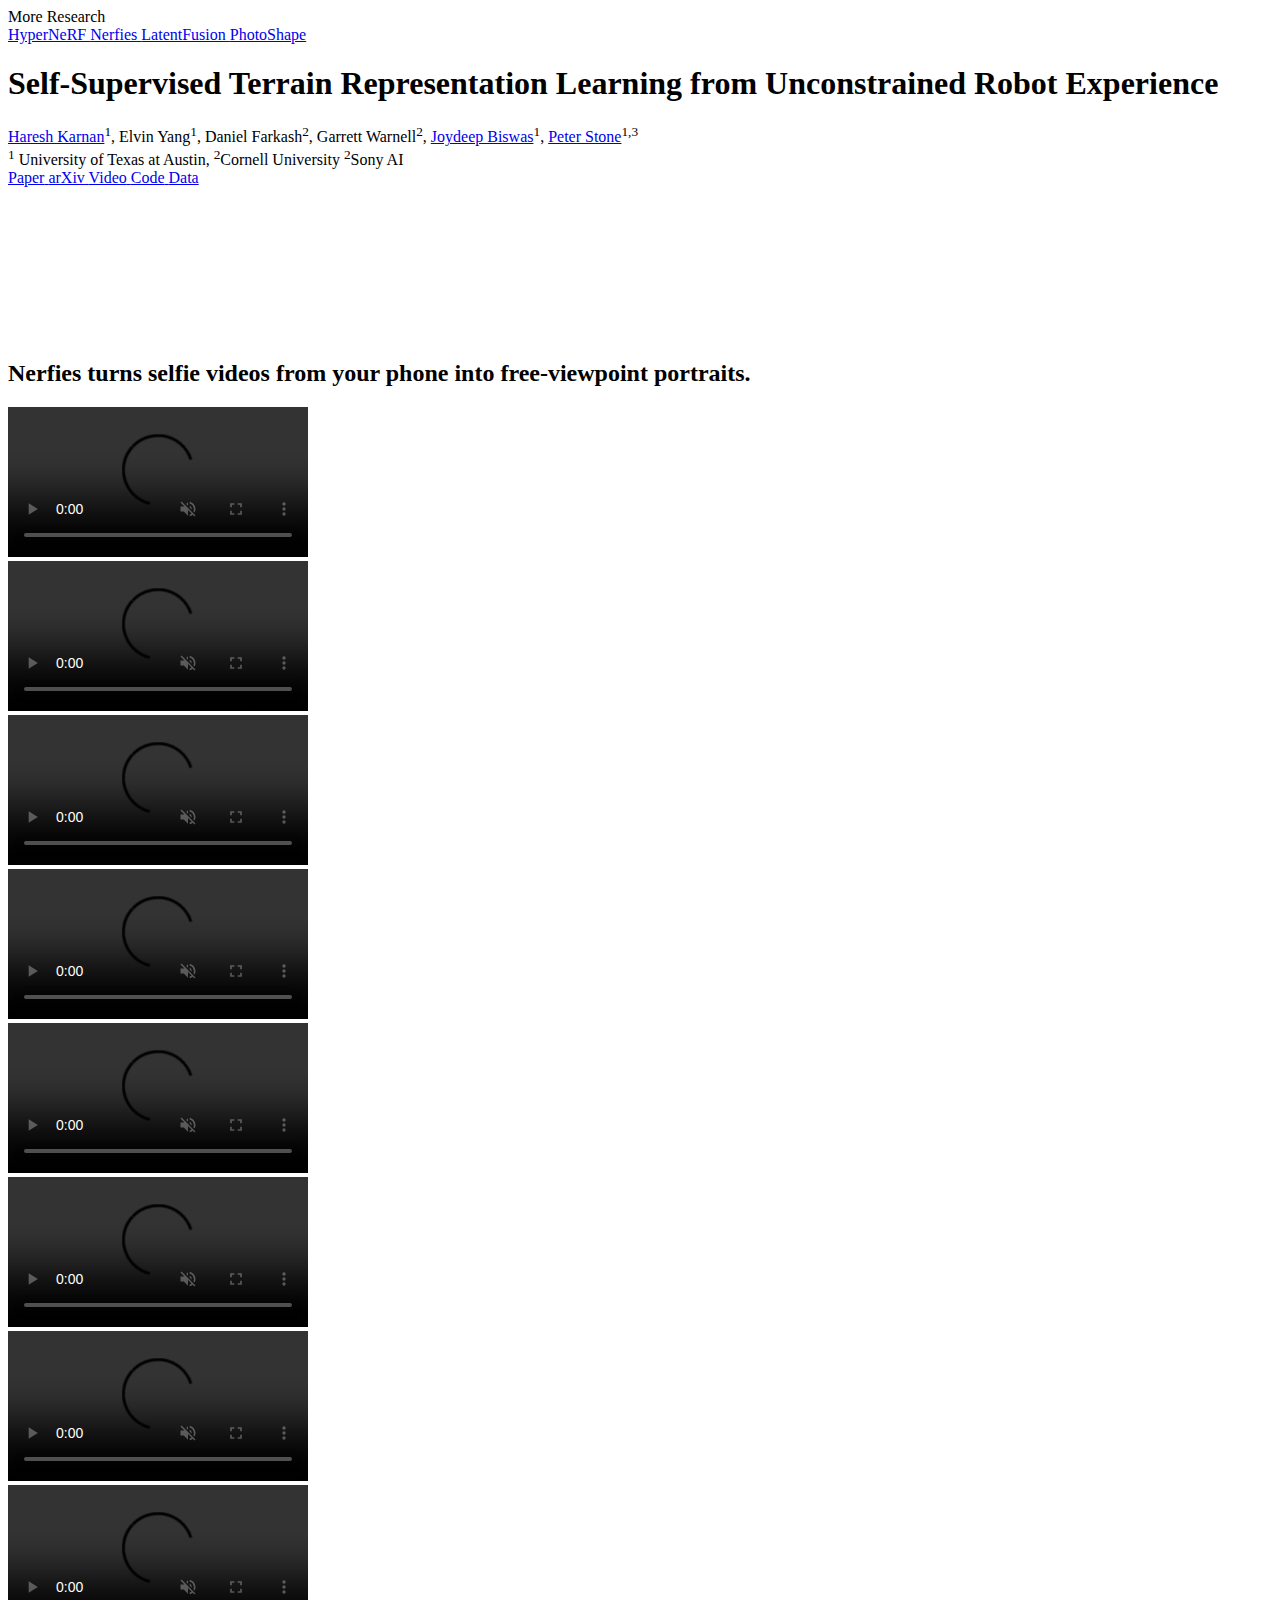
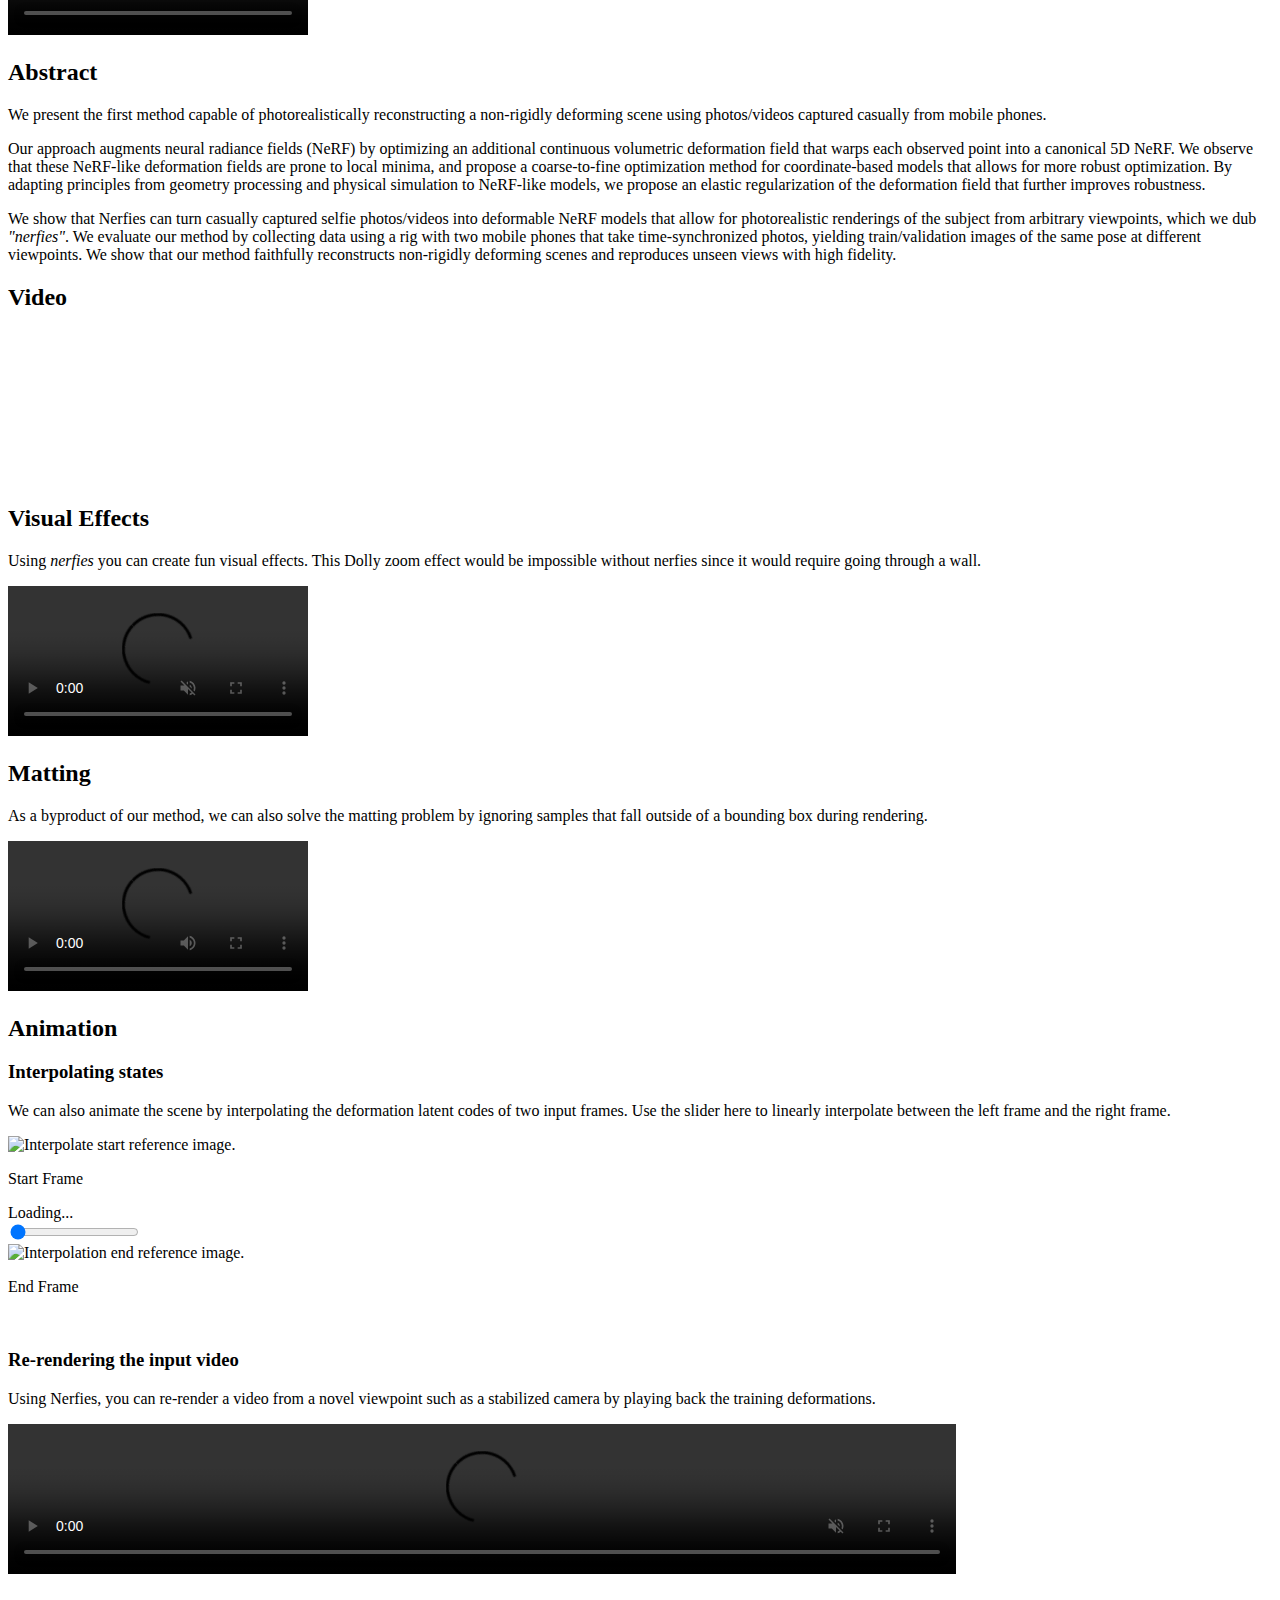
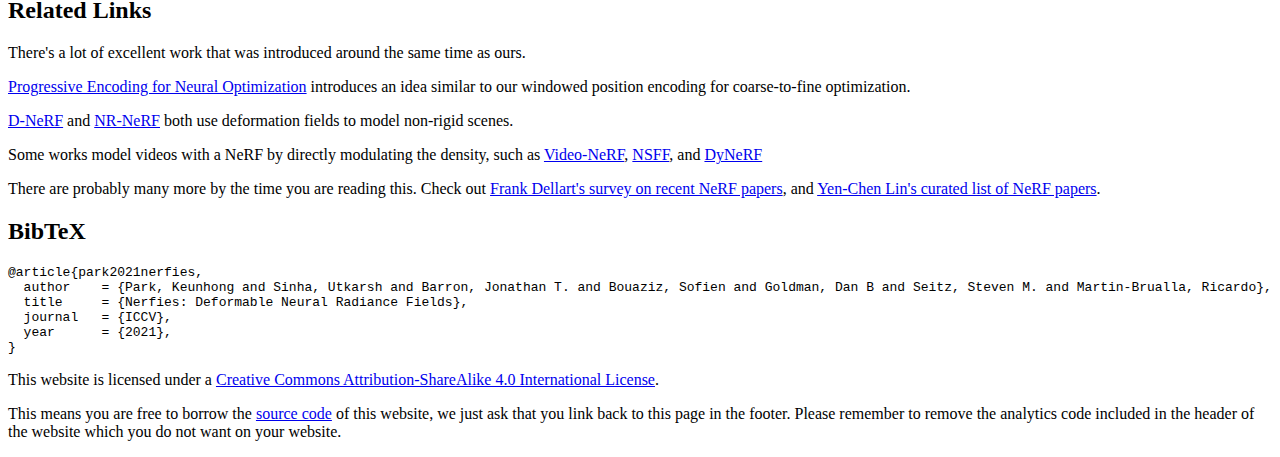
==== index copy.html @ 26c2ee5e "removed nerfies" ====
<!DOCTYPE html>
<html>
<head>
  <meta charset="utf-8">
  <meta name="description"
        content="Deformable Neural Radiance Fields creates free-viewpoint portraits (nerfies) from casually captured videos.">
  <meta name="keywords" content="Nerfies, D-NeRF, NeRF">
  <meta name="viewport" content="width=device-width, initial-scale=1">
  <title>STERLING: Self-Supervised Terrain Representation Learning from Unconstrained Robot Experience</title>

  <!-- Global site tag (gtag.js) - Google Analytics -->
  <script async src="https://www.googletagmanager.com/gtag/js?id=G-PYVRSFMDRL"></script>
  <script>
    window.dataLayer = window.dataLayer || [];

    function gtag() {
      dataLayer.push(arguments);
    }

    gtag('js', new Date());

    gtag('config', 'G-PYVRSFMDRL');
  </script>

  <link href="https://fonts.googleapis.com/css?family=Google+Sans|Noto+Sans|Castoro"
        rel="stylesheet">

  <link rel="stylesheet" href="./static/css/bulma.min.css">
  <link rel="stylesheet" href="./static/css/bulma-carousel.min.css">
  <link rel="stylesheet" href="./static/css/bulma-slider.min.css">
  <link rel="stylesheet" href="./static/css/fontawesome.all.min.css">
  <link rel="stylesheet"
        href="https://cdn.jsdelivr.net/gh/jpswalsh/academicons@1/css/academicons.min.css">
  <link rel="stylesheet" href="./static/css/index.css">
  <link rel="icon" href="./static/images/favicon.svg">

  <script src="https://ajax.googleapis.com/ajax/libs/jquery/3.5.1/jquery.min.js"></script>
  <script defer src="./static/js/fontawesome.all.min.js"></script>
  <script src="./static/js/bulma-carousel.min.js"></script>
  <script src="./static/js/bulma-slider.min.js"></script>
  <script src="./static/js/index.js"></script>
</head>
<body>

<nav class="navbar" role="navigation" aria-label="main navigation">
  <div class="navbar-brand">
    <a role="button" class="navbar-burger" aria-label="menu" aria-expanded="false">
      <span aria-hidden="true"></span>
      <span aria-hidden="true"></span>
      <span aria-hidden="true"></span>
    </a>
  </div>
  <div class="navbar-menu">
    <div class="navbar-start" style="flex-grow: 1; justify-content: center;">
      <a class="navbar-item" href="https://keunhong.com">
      <span class="icon">
          <i class="fas fa-home"></i>
      </span>
      </a>

      <div class="navbar-item has-dropdown is-hoverable">
        <a class="navbar-link">
          More Research
        </a>
        <div class="navbar-dropdown">
          <a class="navbar-item" href="https://hypernerf.github.io">
            HyperNeRF
          </a>
          <a class="navbar-item" href="https://nerfies.github.io">
            Nerfies
          </a>
          <a class="navbar-item" href="https://latentfusion.github.io">
            LatentFusion
          </a>
          <a class="navbar-item" href="https://photoshape.github.io">
            PhotoShape
          </a>
        </div>
      </div>
    </div>

  </div>
</nav>


<section class="hero">
  <div class="hero-body">
    <div class="container is-max-desktop">
      <div class="columns is-centered">
        <div class="column has-text-centered">
          <h1 class="title is-1 publication-title">Self-Supervised Terrain Representation Learning from Unconstrained Robot Experience</h1>
          <div class="is-size-5 publication-authors">
            <span class="author-block">
              <a href="https://hareshkarnan.github.io/">Haresh Karnan</a><sup>1</sup>,</span>
            <span class="author-block">
              Elvin Yang<sup>1</sup>,</span>
            <span class="author-block">
              Daniel Farkash<sup>2</sup>,
            </span>
            <span class="author-block">
              Garrett Warnell<sup>2</sup>,
            </span>
            <span class="author-block">
              <a href="https://www.joydeepb.com/">Joydeep Biswas</a><sup>1</sup>,
            </span>
            <span class="author-block">
              <a href="https://www.cs.utexas.edu/~pstone/">Peter Stone</a><sup>1,3</sup>
            </span>
          </div>

          <div class="is-size-5 publication-authors">
            <span class="author-block"><sup>1</sup> University of Texas at Austin,</span>
            <span class="author-block"><sup>2</sup>Cornell University</span>
            <span class="author-block"><sup>2</sup>Sony AI</span>
          </div>

          <div class="column has-text-centered">
            <div class="publication-links">
              <!-- PDF Link. -->
              <span class="link-block">
                <a href="https://arxiv.org/pdf/2011.12948"
                   class="external-link button is-normal is-rounded is-dark">
                  <span class="icon">
                      <i class="fas fa-file-pdf"></i>
                  </span>
                  <span>Paper</span>
                </a>
              </span>
              <span class="link-block">
                <a href="https://arxiv.org/abs/2011.12948"
                   class="external-link button is-normal is-rounded is-dark">
                  <span class="icon">
                      <i class="ai ai-arxiv"></i>
                  </span>
                  <span>arXiv</span>
                </a>
              </span>
              <!-- Video Link. -->
              <span class="link-block">
                <a href="https://www.youtube.com/watch?v=MrKrnHhk8IA"
                   class="external-link button is-normal is-rounded is-dark">
                  <span class="icon">
                      <i class="fab fa-youtube"></i>
                  </span>
                  <span>Video</span>
                </a>
              </span>
              <!-- Code Link. -->
              <span class="link-block">
                <a href="https://github.com/google/nerfies"
                   class="external-link button is-normal is-rounded is-dark">
                  <span class="icon">
                      <i class="fab fa-github"></i>
                  </span>
                  <span>Code</span>
                  </a>
              </span>
              <!-- Dataset Link. -->
              <span class="link-block">
                <a href="https://github.com/google/nerfies/releases/tag/0.1"
                   class="external-link button is-normal is-rounded is-dark">
                  <span class="icon">
                      <i class="far fa-images"></i>
                  </span>
                  <span>Data</span>
                  </a>
            </div>

          </div>
        </div>
      </div>
    </div>
  </div>
</section>

<section class="hero teaser">
  <div class="container is-max-desktop">
    <div class="hero-body">
      <video id="teaser" autoplay muted loop playsinline height="100%">
        <source src="./static/videos/teaser.mp4"
                type="video/mp4">
      </video>
      <h2 class="subtitle has-text-centered">
        <span class="dnerf">Nerfies</span> turns selfie videos from your phone into
        free-viewpoint
        portraits.
      </h2>
    </div>
  </div>
</section>


<section class="hero is-light is-small">
  <div class="hero-body">
    <div class="container">
      <div id="results-carousel" class="carousel results-carousel">
        <div class="item item-steve">
          <video poster="" id="steve" autoplay controls muted loop playsinline height="100%">
            <source src="./static/videos/steve.mp4"
                    type="video/mp4">
          </video>
        </div>
        <div class="item item-chair-tp">
          <video poster="" id="chair-tp" autoplay controls muted loop playsinline height="100%">
            <source src="./static/videos/chair-tp.mp4"
                    type="video/mp4">
          </video>
        </div>
        <div class="item item-shiba">
          <video poster="" id="shiba" autoplay controls muted loop playsinline height="100%">
            <source src="./static/videos/shiba.mp4"
                    type="video/mp4">
          </video>
        </div>
        <div class="item item-fullbody">
          <video poster="" id="fullbody" autoplay controls muted loop playsinline height="100%">
            <source src="./static/videos/fullbody.mp4"
                    type="video/mp4">
          </video>
        </div>
        <div class="item item-blueshirt">
          <video poster="" id="blueshirt" autoplay controls muted loop playsinline height="100%">
            <source src="./static/videos/blueshirt.mp4"
                    type="video/mp4">
          </video>
        </div>
        <div class="item item-mask">
          <video poster="" id="mask" autoplay controls muted loop playsinline height="100%">
            <source src="./static/videos/mask.mp4"
                    type="video/mp4">
          </video>
        </div>
        <div class="item item-coffee">
          <video poster="" id="coffee" autoplay controls muted loop playsinline height="100%">
            <source src="./static/videos/coffee.mp4"
                    type="video/mp4">
          </video>
        </div>
        <div class="item item-toby">
          <video poster="" id="toby" autoplay controls muted loop playsinline height="100%">
            <source src="./static/videos/toby2.mp4"
                    type="video/mp4">
          </video>
        </div>
      </div>
    </div>
  </div>
</section>


<section class="section">
  <div class="container is-max-desktop">
    <!-- Abstract. -->
    <div class="columns is-centered has-text-centered">
      <div class="column is-four-fifths">
        <h2 class="title is-3">Abstract</h2>
        <div class="content has-text-justified">
          <p>
            We present the first method capable of photorealistically reconstructing a non-rigidly
            deforming scene using photos/videos captured casually from mobile phones.
          </p>
          <p>
            Our approach augments neural radiance fields
            (NeRF) by optimizing an
            additional continuous volumetric deformation field that warps each observed point into a
            canonical 5D NeRF.
            We observe that these NeRF-like deformation fields are prone to local minima, and
            propose a coarse-to-fine optimization method for coordinate-based models that allows for
            more robust optimization.
            By adapting principles from geometry processing and physical simulation to NeRF-like
            models, we propose an elastic regularization of the deformation field that further
            improves robustness.
          </p>
          <p>
            We show that <span class="dnerf">Nerfies</span> can turn casually captured selfie
            photos/videos into deformable NeRF
            models that allow for photorealistic renderings of the subject from arbitrary
            viewpoints, which we dub <i>"nerfies"</i>. We evaluate our method by collecting data
            using a
            rig with two mobile phones that take time-synchronized photos, yielding train/validation
            images of the same pose at different viewpoints. We show that our method faithfully
            reconstructs non-rigidly deforming scenes and reproduces unseen views with high
            fidelity.
          </p>
        </div>
      </div>
    </div>
    <!--/ Abstract. -->

    <!-- Paper video. -->
    <div class="columns is-centered has-text-centered">
      <div class="column is-four-fifths">
        <h2 class="title is-3">Video</h2>
        <div class="publication-video">
          <iframe src="https://www.youtube.com/embed/MrKrnHhk8IA?rel=0&amp;showinfo=0"
                  frameborder="0" allow="autoplay; encrypted-media" allowfullscreen></iframe>
        </div>
      </div>
    </div>
    <!--/ Paper video. -->
  </div>
</section>


<section class="section">
  <div class="container is-max-desktop">

    <div class="columns is-centered">

      <!-- Visual Effects. -->
      <div class="column">
        <div class="content">
          <h2 class="title is-3">Visual Effects</h2>
          <p>
            Using <i>nerfies</i> you can create fun visual effects. This Dolly zoom effect
            would be impossible without nerfies since it would require going through a wall.
          </p>
          <video id="dollyzoom" autoplay controls muted loop playsinline height="100%">
            <source src="./static/videos/dollyzoom-stacked.mp4"
                    type="video/mp4">
          </video>
        </div>
      </div>
      <!--/ Visual Effects. -->

      <!-- Matting. -->
      <div class="column">
        <h2 class="title is-3">Matting</h2>
        <div class="columns is-centered">
          <div class="column content">
            <p>
              As a byproduct of our method, we can also solve the matting problem by ignoring
              samples that fall outside of a bounding box during rendering.
            </p>
            <video id="matting-video" controls playsinline height="100%">
              <source src="./static/videos/matting.mp4"
                      type="video/mp4">
            </video>
          </div>

        </div>
      </div>
    </div>
    <!--/ Matting. -->

    <!-- Animation. -->
    <div class="columns is-centered">
      <div class="column is-full-width">
        <h2 class="title is-3">Animation</h2>

        <!-- Interpolating. -->
        <h3 class="title is-4">Interpolating states</h3>
        <div class="content has-text-justified">
          <p>
            We can also animate the scene by interpolating the deformation latent codes of two input
            frames. Use the slider here to linearly interpolate between the left frame and the right
            frame.
          </p>
        </div>
        <div class="columns is-vcentered interpolation-panel">
          <div class="column is-3 has-text-centered">
            <img src="./static/images/interpolate_start.jpg"
                 class="interpolation-image"
                 alt="Interpolate start reference image."/>
            <p>Start Frame</p>
          </div>
          <div class="column interpolation-video-column">
            <div id="interpolation-image-wrapper">
              Loading...
            </div>
            <input class="slider is-fullwidth is-large is-info"
                   id="interpolation-slider"
                   step="1" min="0" max="100" value="0" type="range">
          </div>
          <div class="column is-3 has-text-centered">
            <img src="./static/images/interpolate_end.jpg"
                 class="interpolation-image"
                 alt="Interpolation end reference image."/>
            <p class="is-bold">End Frame</p>
          </div>
        </div>
        <br/>
        <!--/ Interpolating. -->

        <!-- Re-rendering. -->
        <h3 class="title is-4">Re-rendering the input video</h3>
        <div class="content has-text-justified">
          <p>
            Using <span class="dnerf">Nerfies</span>, you can re-render a video from a novel
            viewpoint such as a stabilized camera by playing back the training deformations.
          </p>
        </div>
        <div class="content has-text-centered">
          <video id="replay-video"
                 controls
                 muted
                 preload
                 playsinline
                 width="75%">
            <source src="./static/videos/replay.mp4"
                    type="video/mp4">
          </video>
        </div>
        <!--/ Re-rendering. -->

      </div>
    </div>
    <!--/ Animation. -->


    <!-- Concurrent Work. -->
    <div class="columns is-centered">
      <div class="column is-full-width">
        <h2 class="title is-3">Related Links</h2>

        <div class="content has-text-justified">
          <p>
            There's a lot of excellent work that was introduced around the same time as ours.
          </p>
          <p>
            <a href="https://arxiv.org/abs/2104.09125">Progressive Encoding for Neural Optimization</a> introduces an idea similar to our windowed position encoding for coarse-to-fine optimization.
          </p>
          <p>
            <a href="https://www.albertpumarola.com/research/D-NeRF/index.html">D-NeRF</a> and <a href="https://gvv.mpi-inf.mpg.de/projects/nonrigid_nerf/">NR-NeRF</a>
            both use deformation fields to model non-rigid scenes.
          </p>
          <p>
            Some works model videos with a NeRF by directly modulating the density, such as <a href="https://video-nerf.github.io/">Video-NeRF</a>, <a href="https://www.cs.cornell.edu/~zl548/NSFF/">NSFF</a>, and <a href="https://neural-3d-video.github.io/">DyNeRF</a>
          </p>
          <p>
            There are probably many more by the time you are reading this. Check out <a href="https://dellaert.github.io/NeRF/">Frank Dellart's survey on recent NeRF papers</a>, and <a href="https://github.com/yenchenlin/awesome-NeRF">Yen-Chen Lin's curated list of NeRF papers</a>.
          </p>
        </div>
      </div>
    </div>
    <!--/ Concurrent Work. -->

  </div>
</section>


<section class="section" id="BibTeX">
  <div class="container is-max-desktop content">
    <h2 class="title">BibTeX</h2>
    <pre><code>@article{park2021nerfies,
  author    = {Park, Keunhong and Sinha, Utkarsh and Barron, Jonathan T. and Bouaziz, Sofien and Goldman, Dan B and Seitz, Steven M. and Martin-Brualla, Ricardo},
  title     = {Nerfies: Deformable Neural Radiance Fields},
  journal   = {ICCV},
  year      = {2021},
}</code></pre>
  </div>
</section>


<footer class="footer">
  <div class="container">
    <div class="content has-text-centered">
      <a class="icon-link"
         href="./static/videos/nerfies_paper.pdf">
        <i class="fas fa-file-pdf"></i>
      </a>
      <a class="icon-link" href="https://github.com/keunhong" class="external-link" disabled>
        <i class="fab fa-github"></i>
      </a>
    </div>
    <div class="columns is-centered">
      <div class="column is-8">
        <div class="content">
          <p>
            This website is licensed under a <a rel="license"
                                                href="http://creativecommons.org/licenses/by-sa/4.0/">Creative
            Commons Attribution-ShareAlike 4.0 International License</a>.
          </p>
          <p>
            This means you are free to borrow the <a
              href="https://github.com/nerfies/nerfies.github.io">source code</a> of this website,
            we just ask that you link back to this page in the footer.
            Please remember to remove the analytics code included in the header of the website which
            you do not want on your website.
          </p>
        </div>
      </div>
    </div>
  </div>
</footer>

</body>
</html>
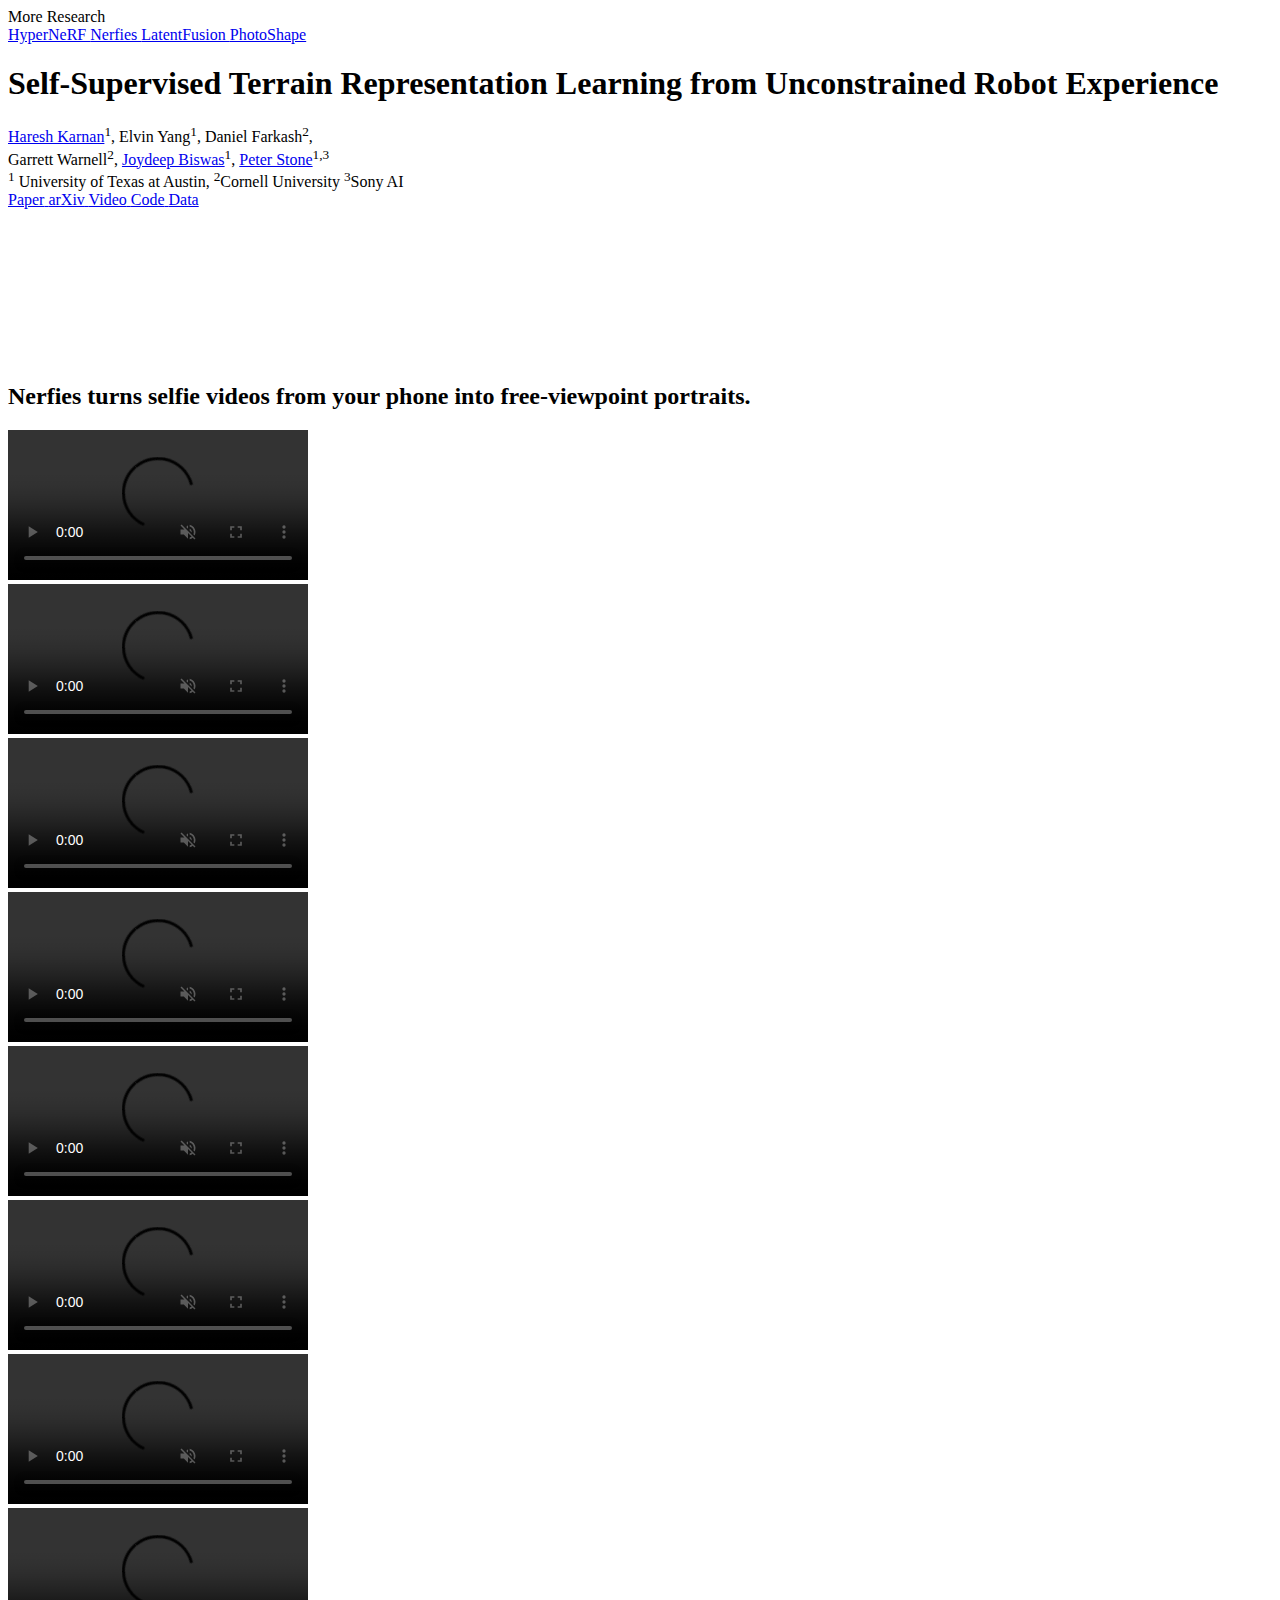
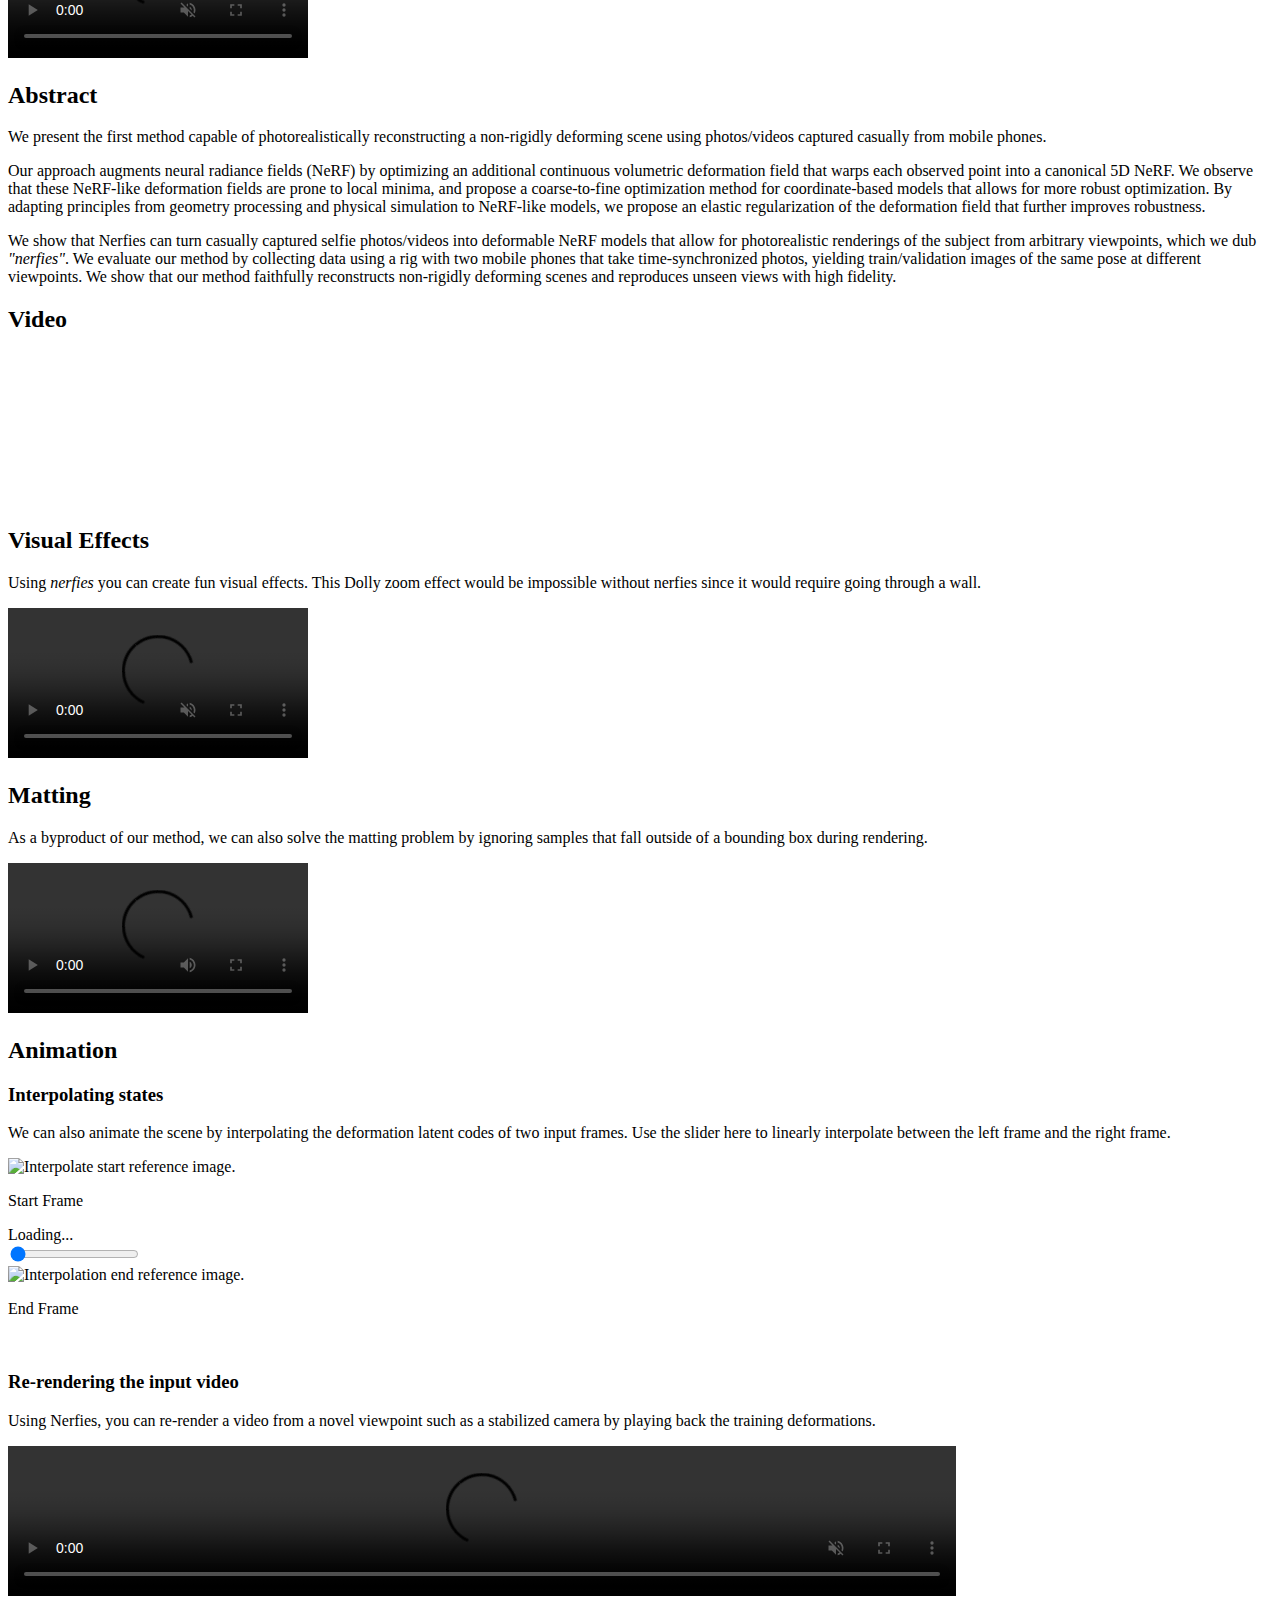
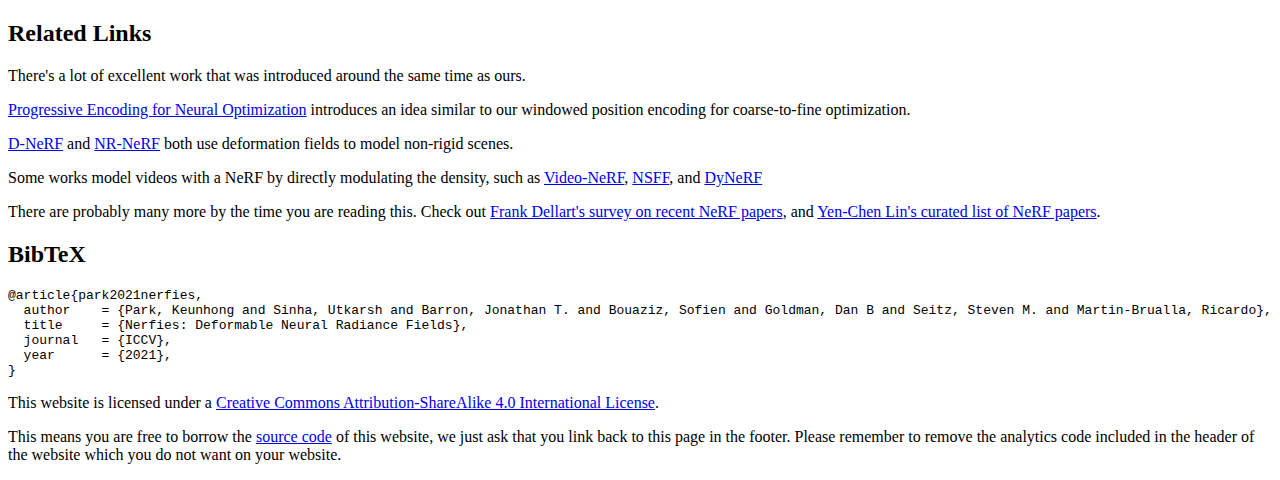
==== commit e5e2acad: "started making website for sterling" ====
--- a/index copy.html
+++ b/index copy.html
@@ -97,6 +97,7 @@
             <span class="author-block">
               Daniel Farkash<sup>2</sup>,
             </span>
+            <br>
             <span class="author-block">
               Garrett Warnell<sup>2</sup>,
             </span>
@@ -108,10 +109,10 @@
             </span>
           </div>
 
-          <div class="is-size-5 publication-authors">
+          <div class="is-size-6 publication-authors">
             <span class="author-block"><sup>1</sup> University of Texas at Austin,</span>
             <span class="author-block"><sup>2</sup>Cornell University</span>
-            <span class="author-block"><sup>2</sup>Sony AI</span>
+            <span class="author-block"><sup>3</sup>Sony AI</span>
           </div>
 
           <div class="column has-text-centered">
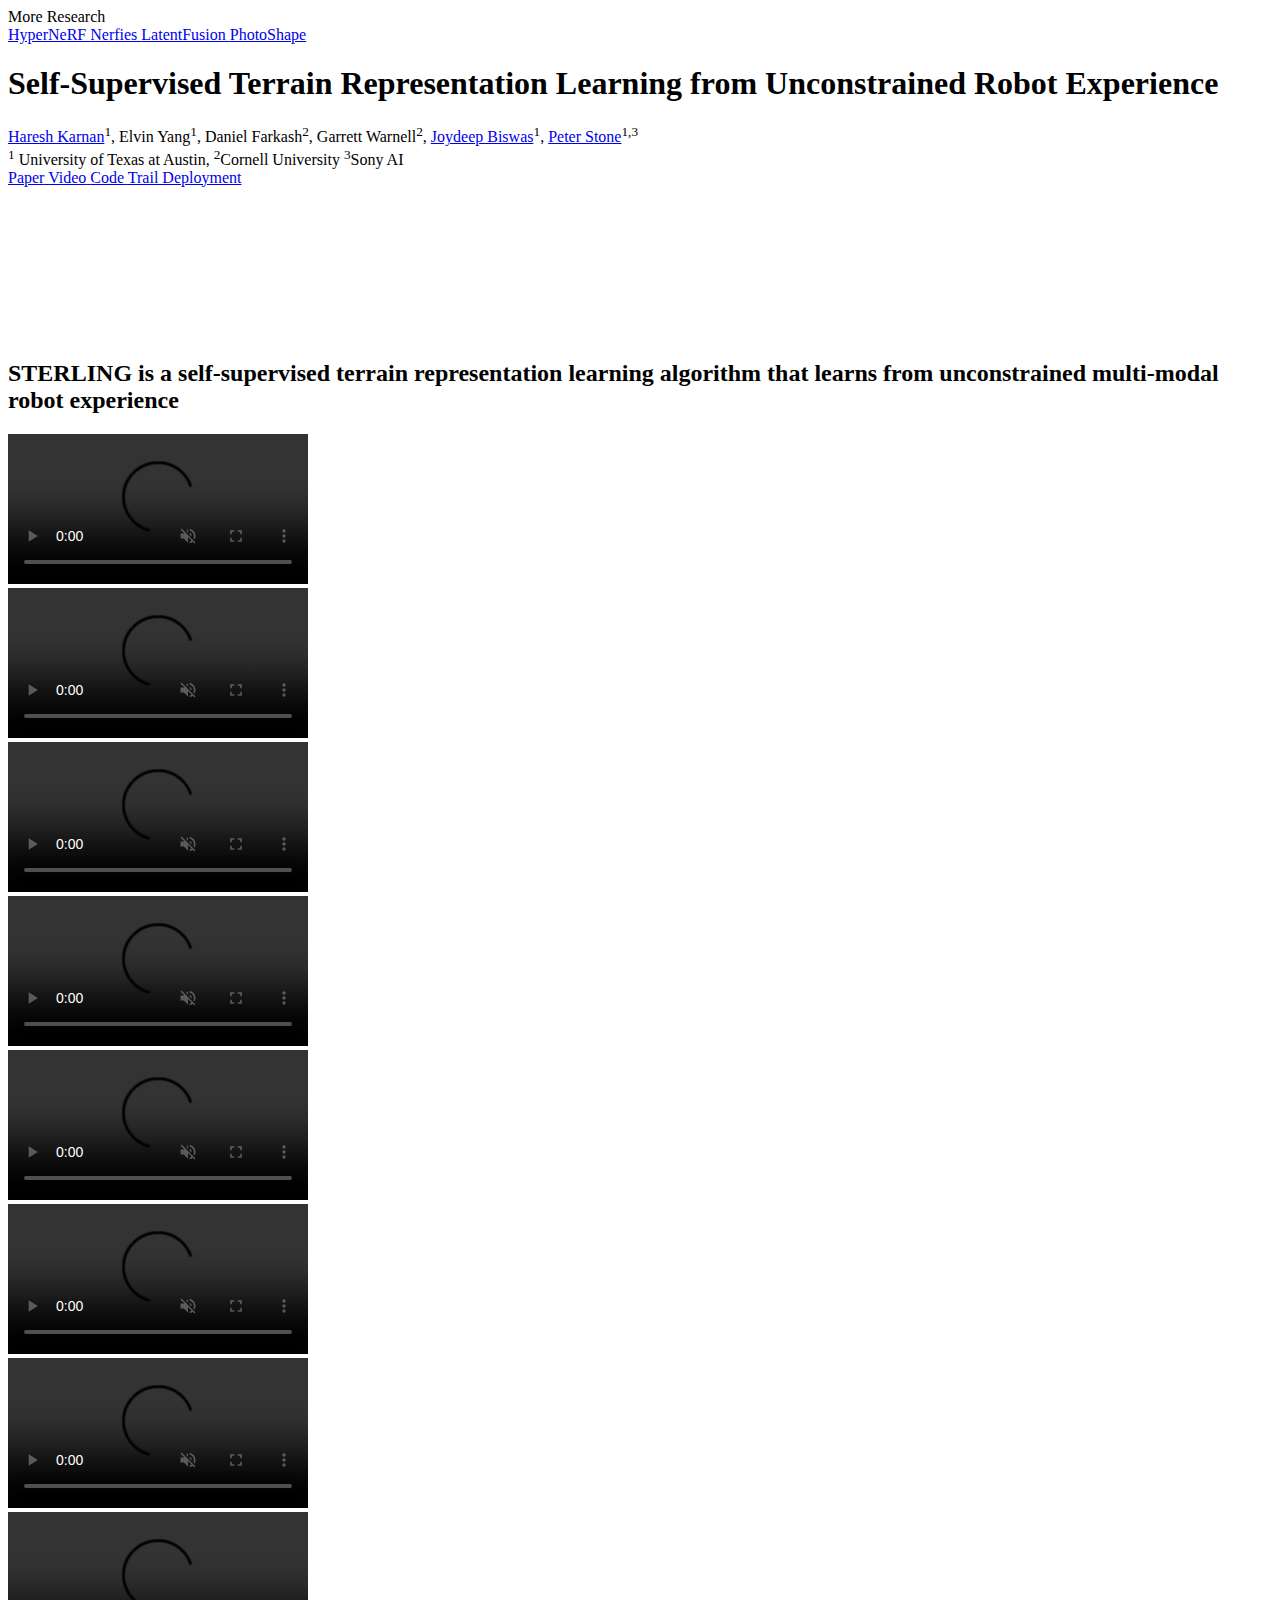
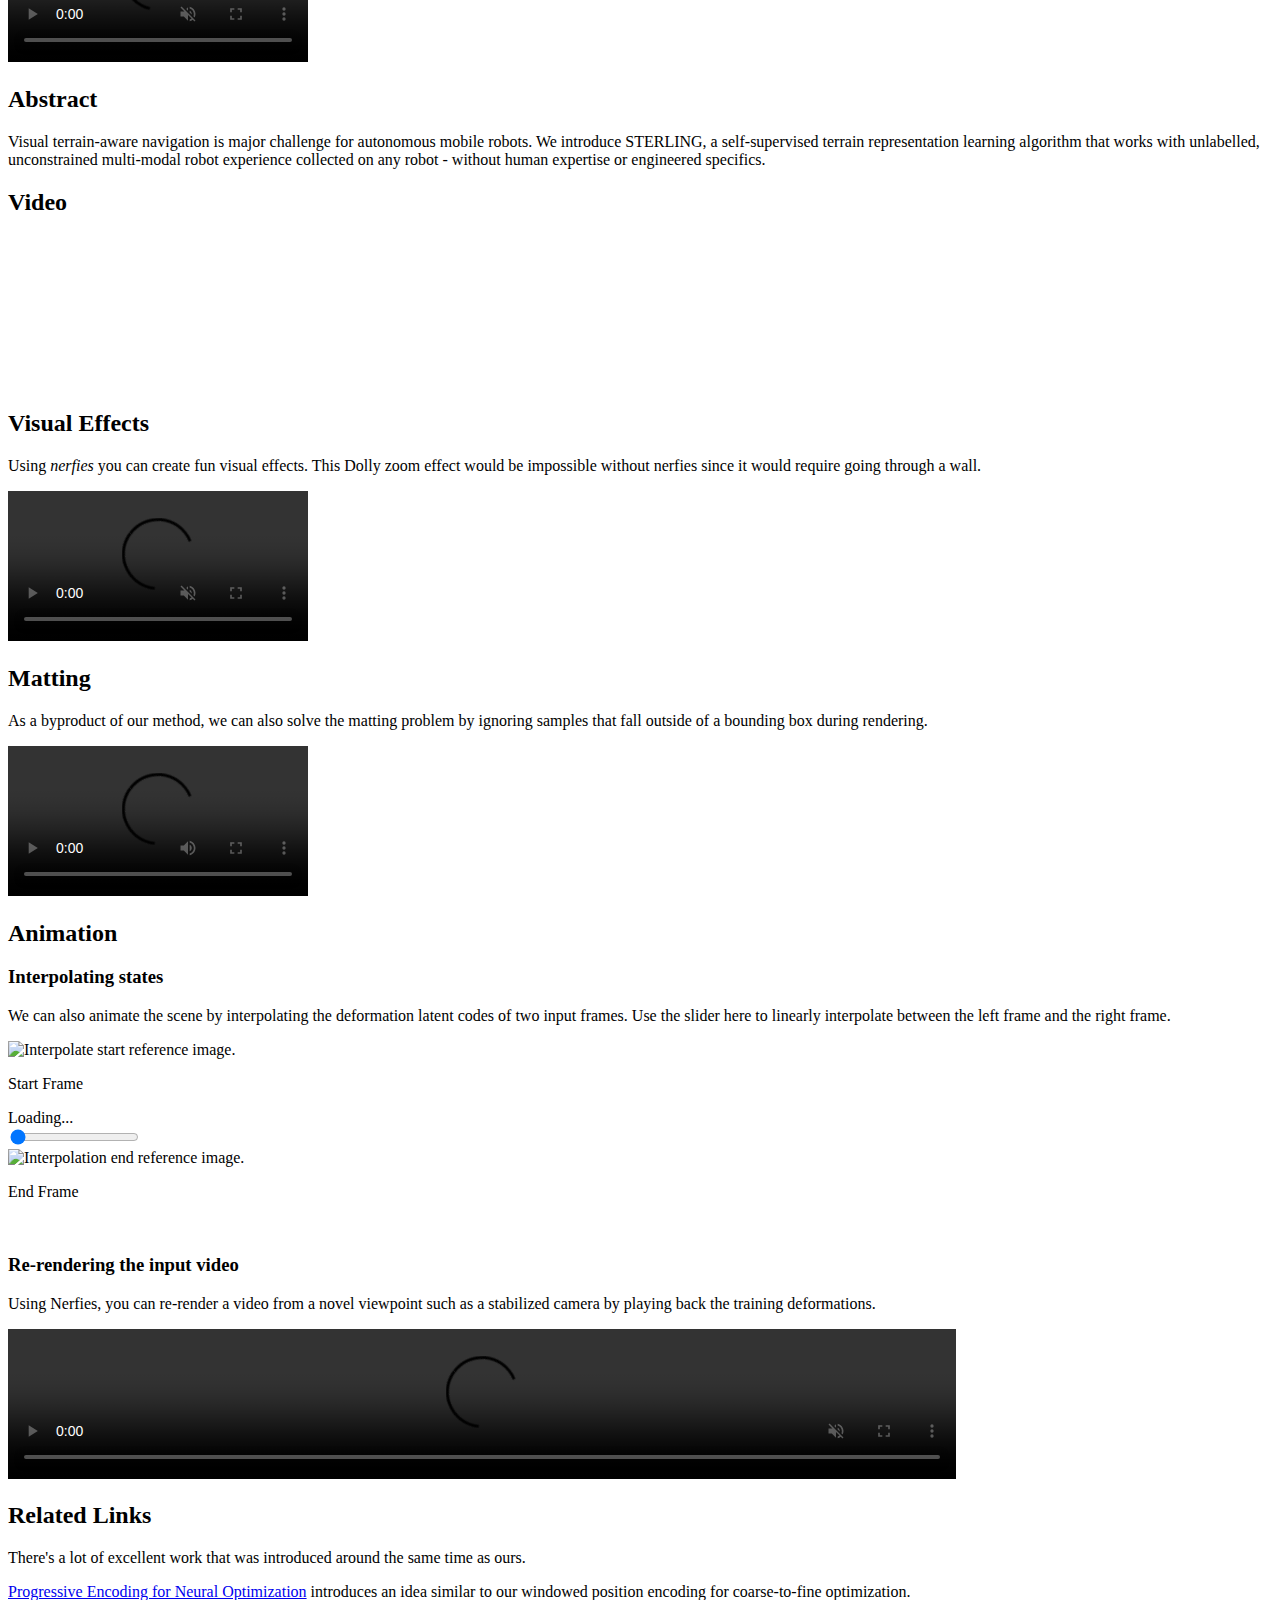
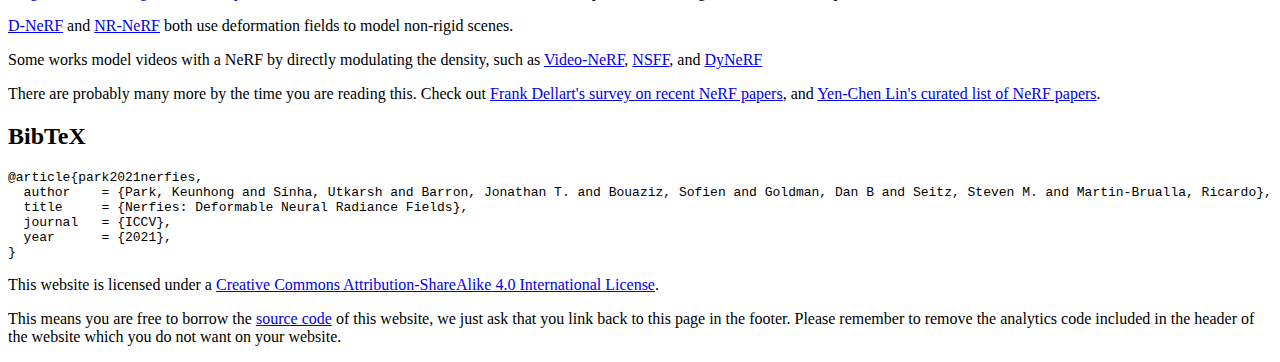
==== commit a668b77a: "added vid" ====
--- a/index copy.html
+++ b/index copy.html
@@ -82,7 +82,6 @@
   </div>
 </nav>
 
-
 <section class="hero">
   <div class="hero-body">
     <div class="container is-max-desktop">
@@ -97,7 +96,6 @@
             <span class="author-block">
               Daniel Farkash<sup>2</sup>,
             </span>
-            <br>
             <span class="author-block">
               Garrett Warnell<sup>2</sup>,
             </span>
@@ -119,7 +117,7 @@
             <div class="publication-links">
               <!-- PDF Link. -->
               <span class="link-block">
-                <a href="https://arxiv.org/pdf/2011.12948"
+                <a href="https://openreview.net/pdf?id=VLihM67Wdi6"
                    class="external-link button is-normal is-rounded is-dark">
                   <span class="icon">
                       <i class="fas fa-file-pdf"></i>
@@ -127,7 +125,7 @@
                   <span>Paper</span>
                 </a>
               </span>
-              <span class="link-block">
+              <!-- <span class="link-block">
                 <a href="https://arxiv.org/abs/2011.12948"
                    class="external-link button is-normal is-rounded is-dark">
                   <span class="icon">
@@ -135,10 +133,10 @@
                   </span>
                   <span>arXiv</span>
                 </a>
-              </span>
+              </span> -->
               <!-- Video Link. -->
               <span class="link-block">
-                <a href="https://www.youtube.com/watch?v=MrKrnHhk8IA"
+                <a href="https://youtu.be/7WI41DfJQ2k?si=8kfQRKppHGsIHoOE"
                    class="external-link button is-normal is-rounded is-dark">
                   <span class="icon">
                       <i class="fab fa-youtube"></i>
@@ -148,7 +146,7 @@
               </span>
               <!-- Code Link. -->
               <span class="link-block">
-                <a href="https://github.com/google/nerfies"
+                <a href="https://github.com/HareshKarnan/sterling_corl23"
                    class="external-link button is-normal is-rounded is-dark">
                   <span class="icon">
                       <i class="fab fa-github"></i>
@@ -158,12 +156,12 @@
               </span>
               <!-- Dataset Link. -->
               <span class="link-block">
-                <a href="https://github.com/google/nerfies/releases/tag/0.1"
+                <a href="https://youtu.be/dQb1XzocdtE"
                    class="external-link button is-normal is-rounded is-dark">
                   <span class="icon">
-                      <i class="far fa-images"></i>
+                      <i class="fab fa-youtube"></i>
                   </span>
-                  <span>Data</span>
+                  <span>Trail Deployment</span>
                   </a>
             </div>
 
@@ -178,13 +176,11 @@
   <div class="container is-max-desktop">
     <div class="hero-body">
       <video id="teaser" autoplay muted loop playsinline height="100%">
-        <source src="./static/videos/teaser.mp4"
+        <source src="./static/videos/sterling_trail_full.m4v"
                 type="video/mp4">
       </video>
       <h2 class="subtitle has-text-centered">
-        <span class="dnerf">Nerfies</span> turns selfie videos from your phone into
-        free-viewpoint
-        portraits.
+        <span class="dnerf">STERLING</span> is a self-supervised terrain representation learning algorithm that learns from unconstrained multi-modal robot experience
       </h2>
     </div>
   </div>
@@ -256,33 +252,7 @@
       <div class="column is-four-fifths">
         <h2 class="title is-3">Abstract</h2>
         <div class="content has-text-justified">
-          <p>
-            We present the first method capable of photorealistically reconstructing a non-rigidly
-            deforming scene using photos/videos captured casually from mobile phones.
-          </p>
-          <p>
-            Our approach augments neural radiance fields
-            (NeRF) by optimizing an
-            additional continuous volumetric deformation field that warps each observed point into a
-            canonical 5D NeRF.
-            We observe that these NeRF-like deformation fields are prone to local minima, and
-            propose a coarse-to-fine optimization method for coordinate-based models that allows for
-            more robust optimization.
-            By adapting principles from geometry processing and physical simulation to NeRF-like
-            models, we propose an elastic regularization of the deformation field that further
-            improves robustness.
-          </p>
-          <p>
-            We show that <span class="dnerf">Nerfies</span> can turn casually captured selfie
-            photos/videos into deformable NeRF
-            models that allow for photorealistic renderings of the subject from arbitrary
-            viewpoints, which we dub <i>"nerfies"</i>. We evaluate our method by collecting data
-            using a
-            rig with two mobile phones that take time-synchronized photos, yielding train/validation
-            images of the same pose at different viewpoints. We show that our method faithfully
-            reconstructs non-rigidly deforming scenes and reproduces unseen views with high
-            fidelity.
-          </p>
+          Visual terrain-aware navigation is major challenge for autonomous mobile robots. We introduce <span class="dnerf">STERLING</span>, a self-supervised terrain representation learning algorithm that works with unlabelled, unconstrained multi-modal robot experience collected on any robot - without human expertise or engineered specifics. 
         </div>
       </div>
     </div>
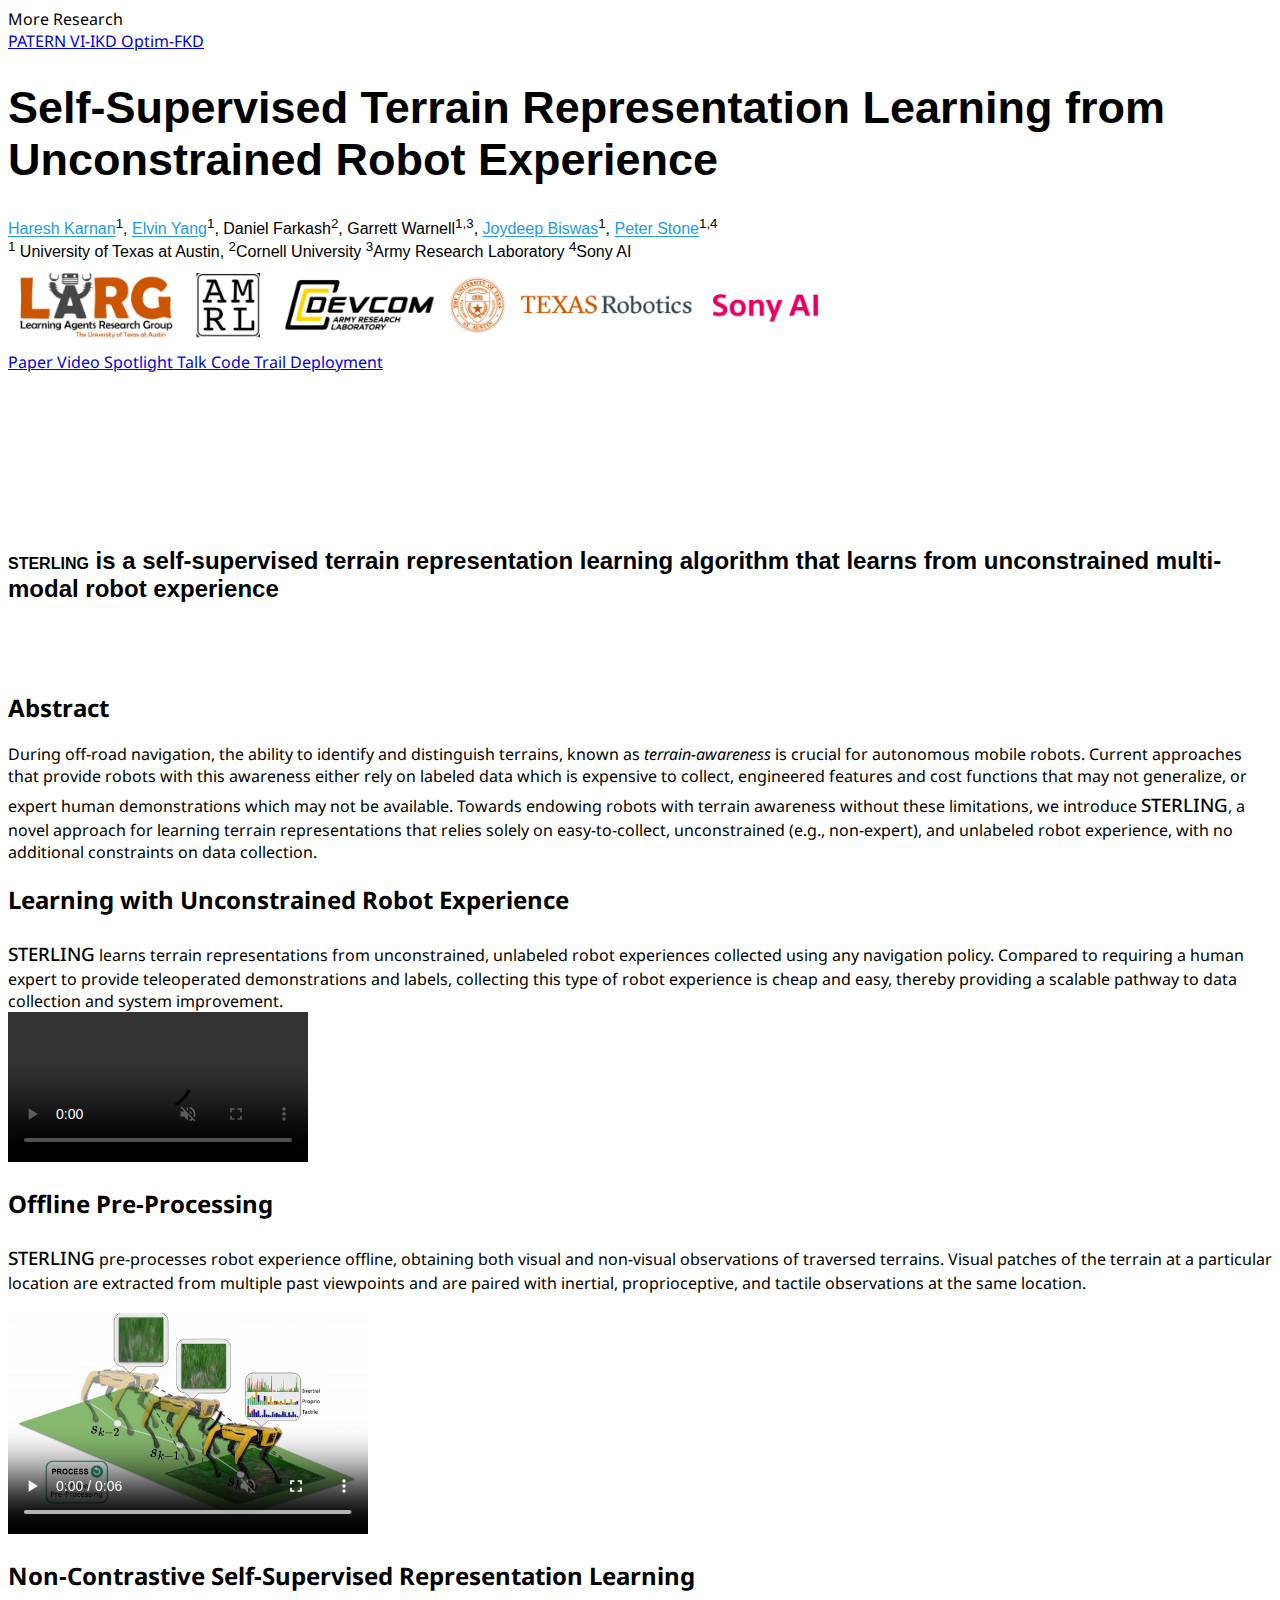
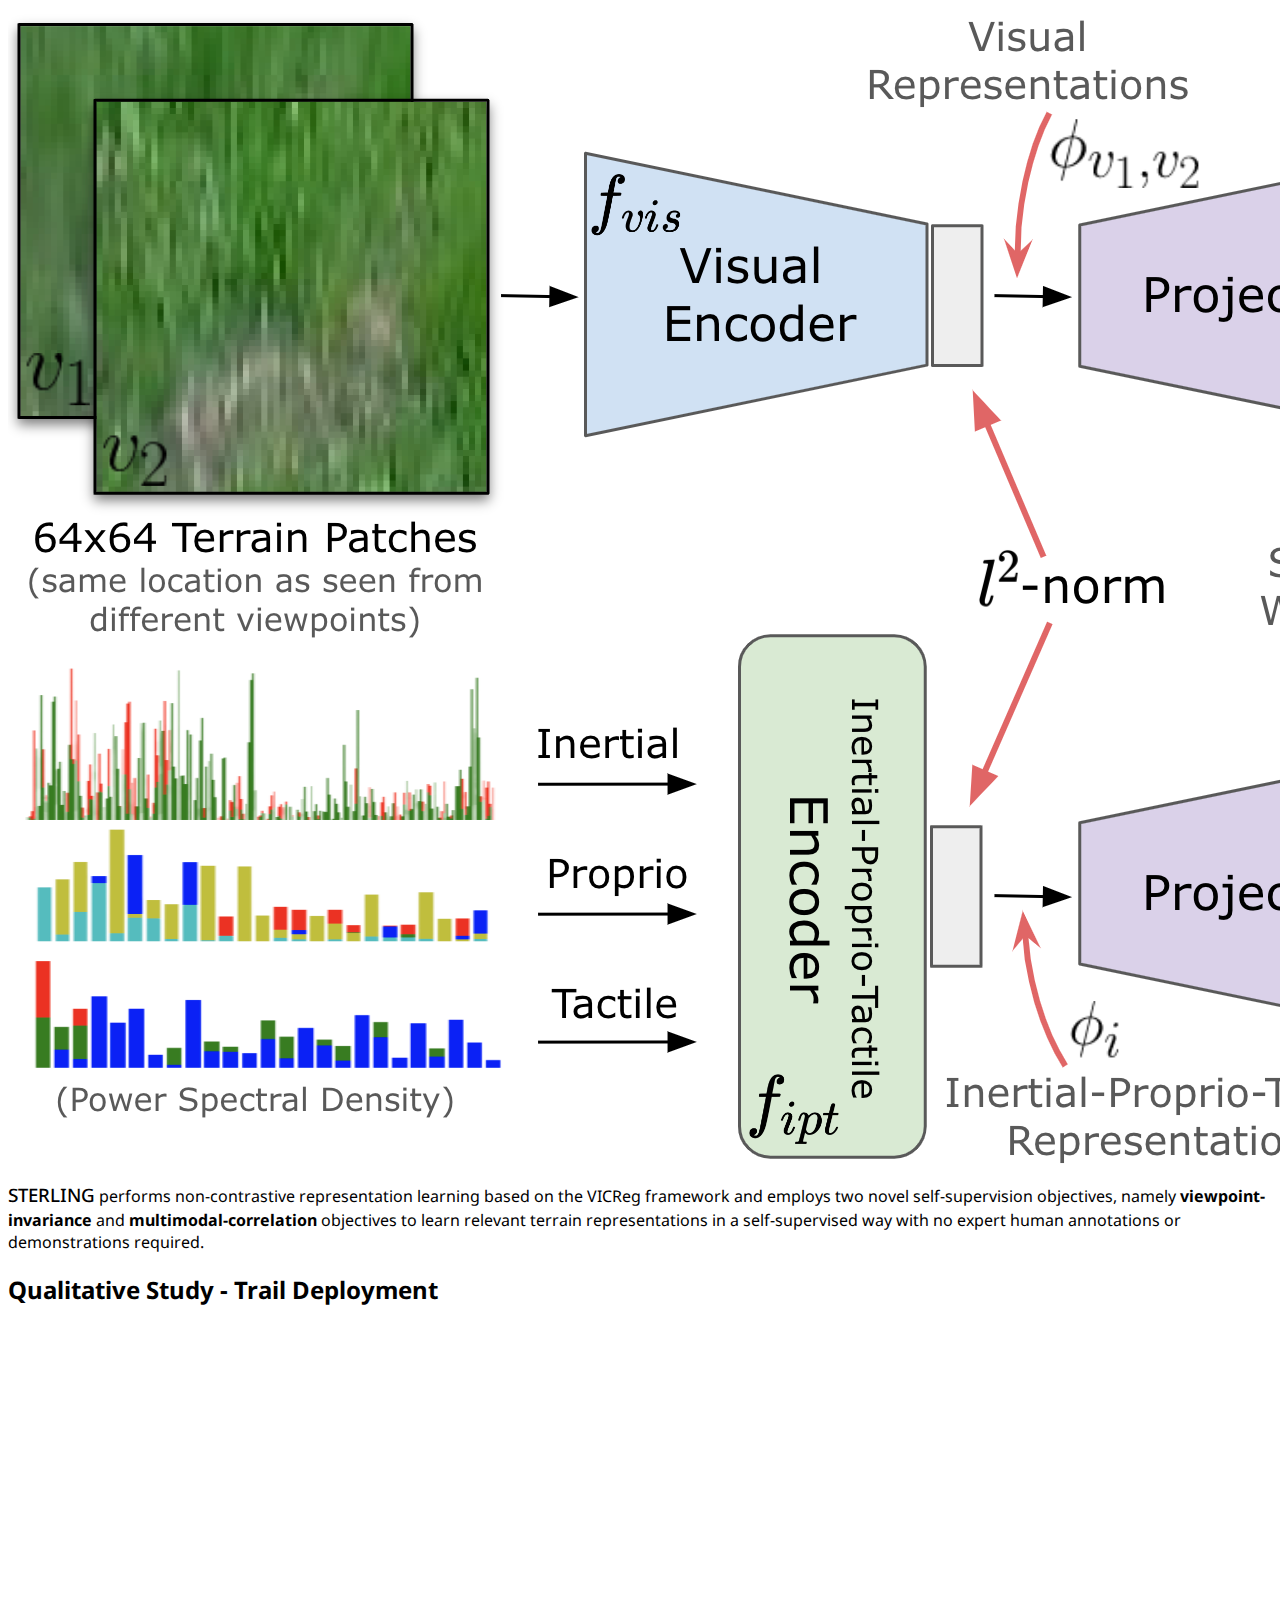
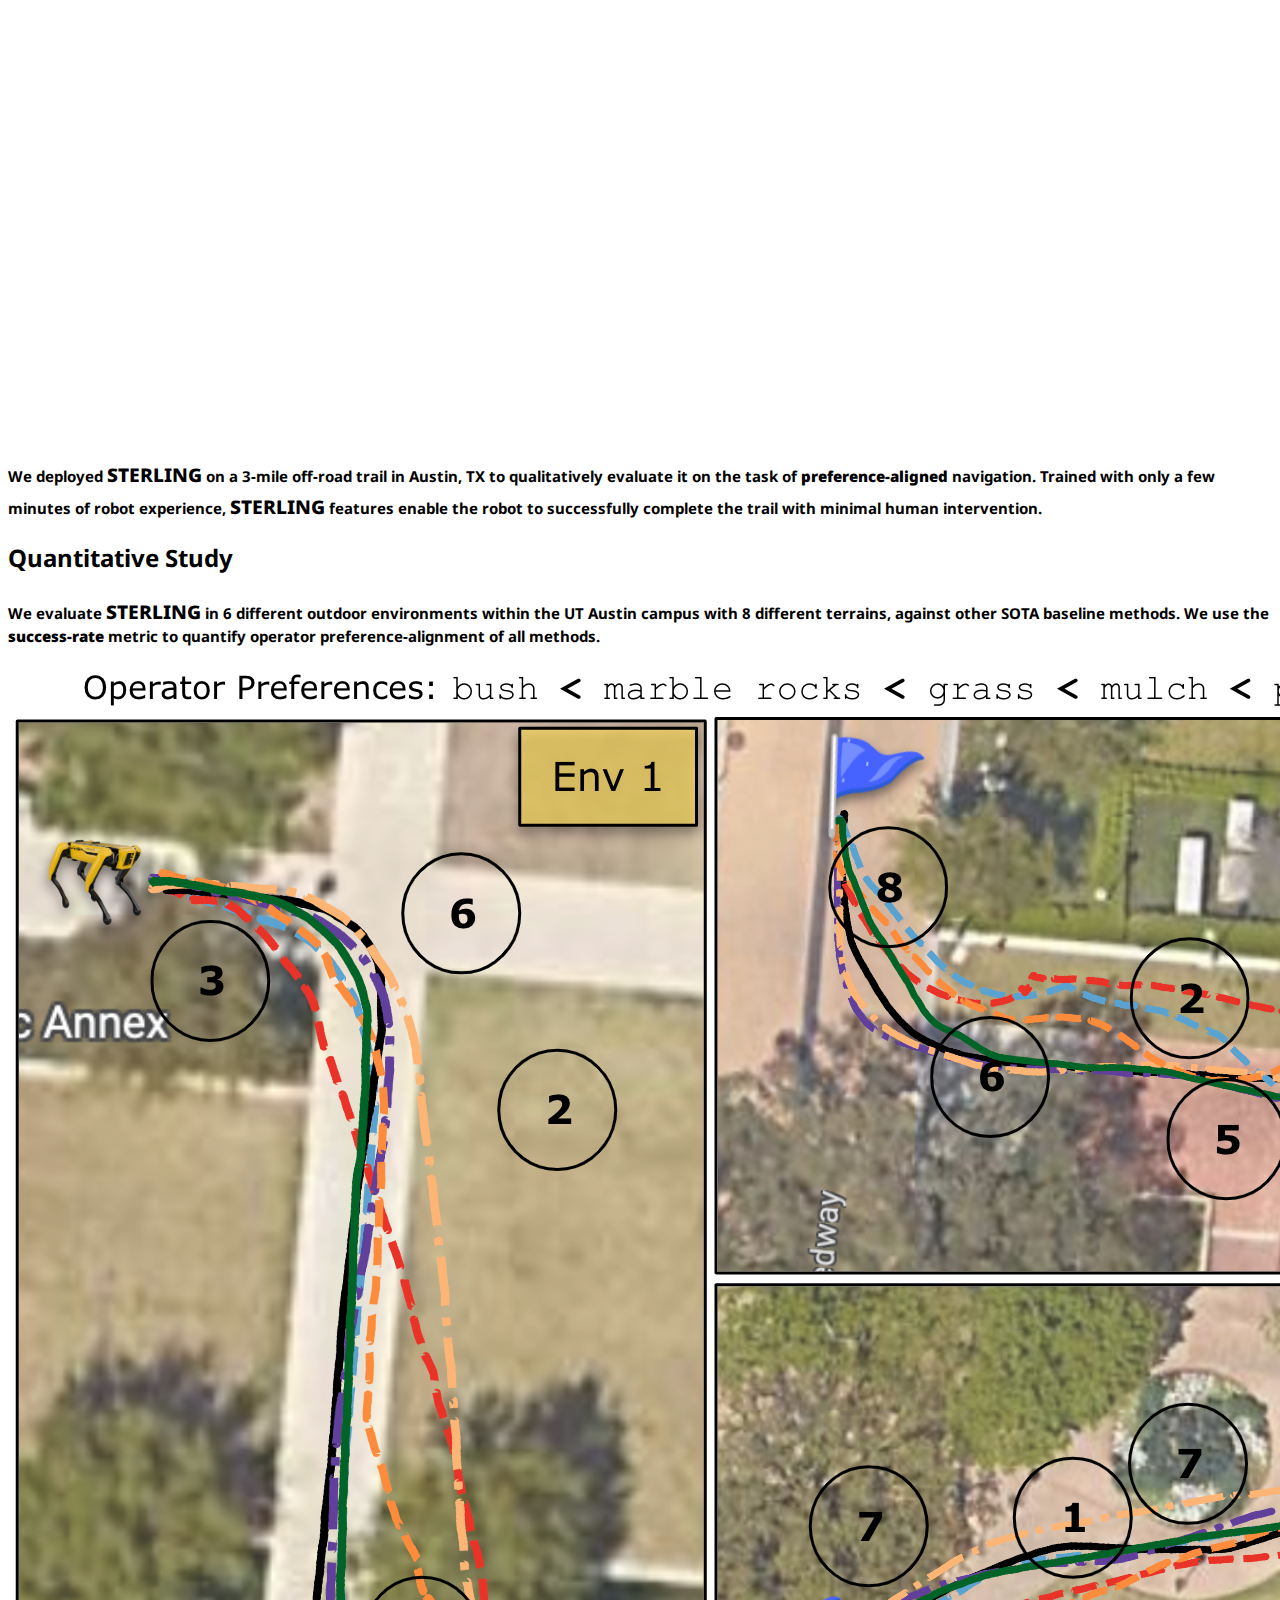
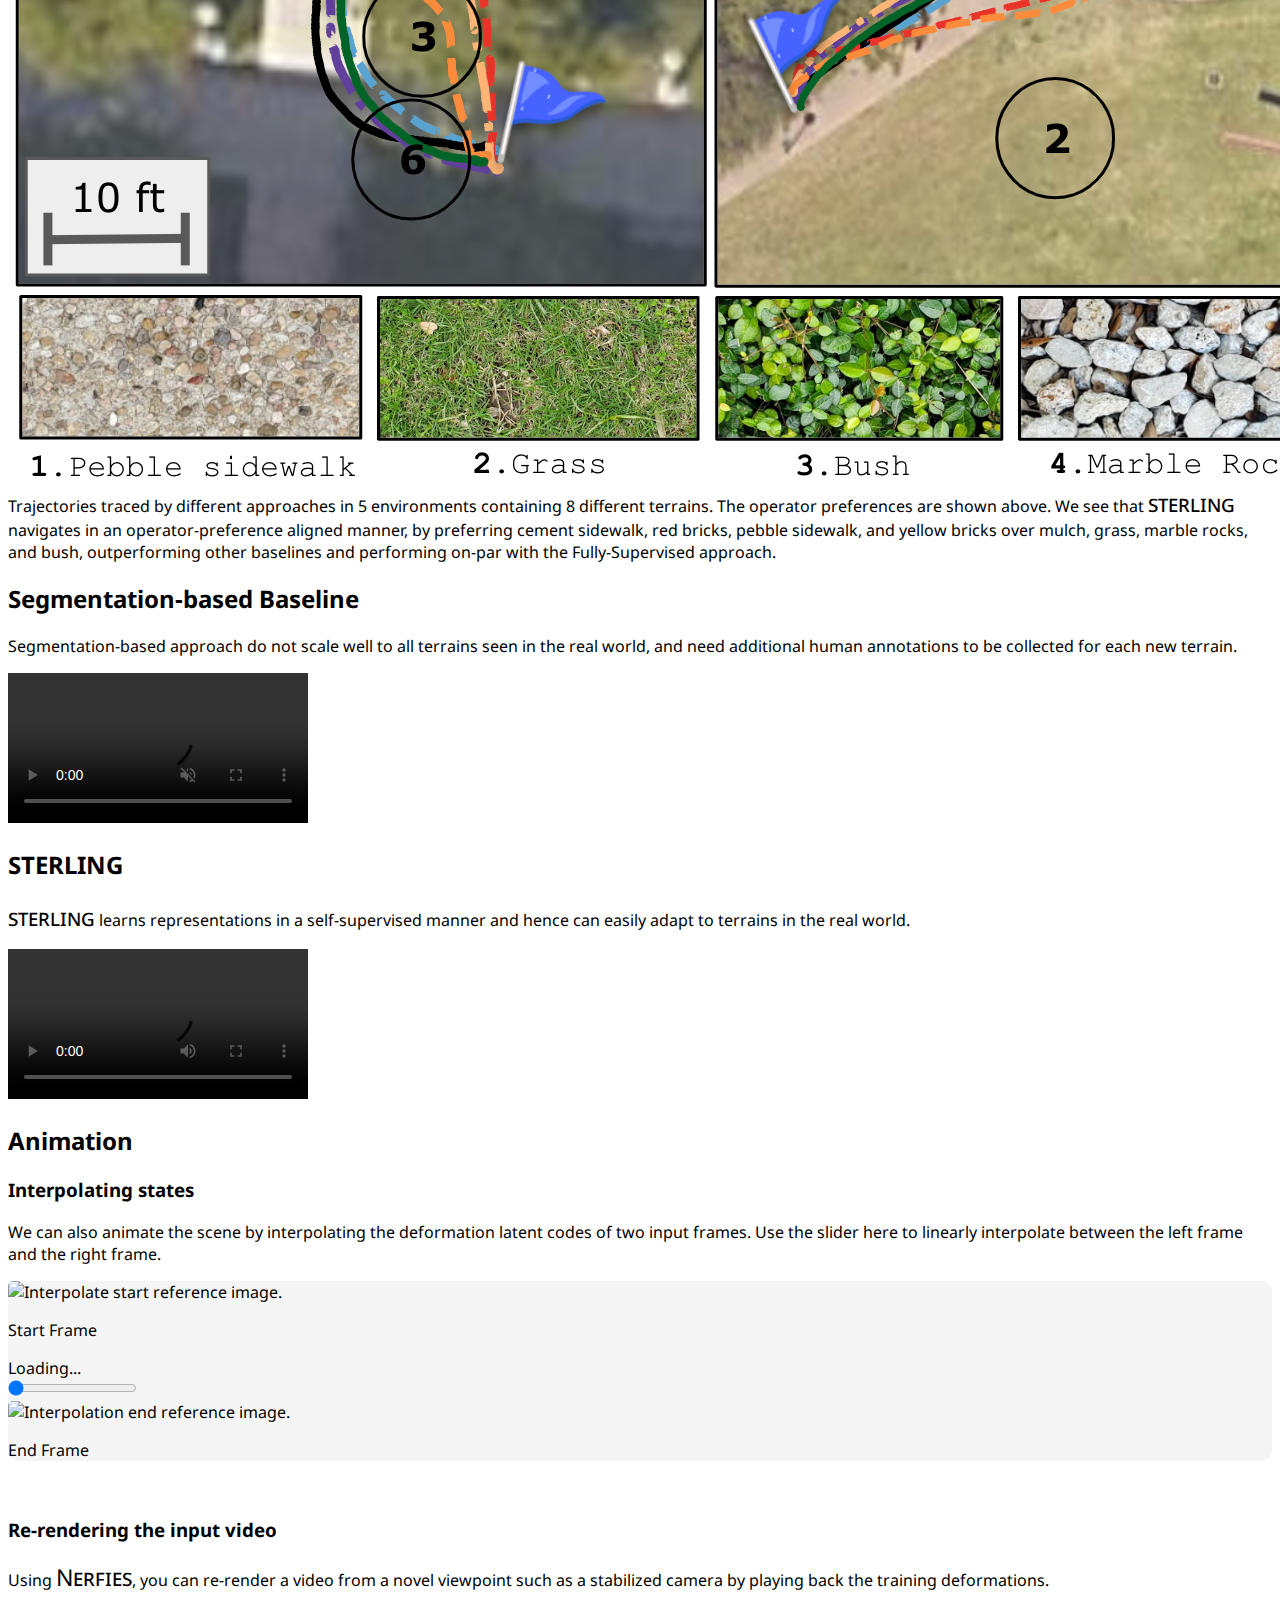
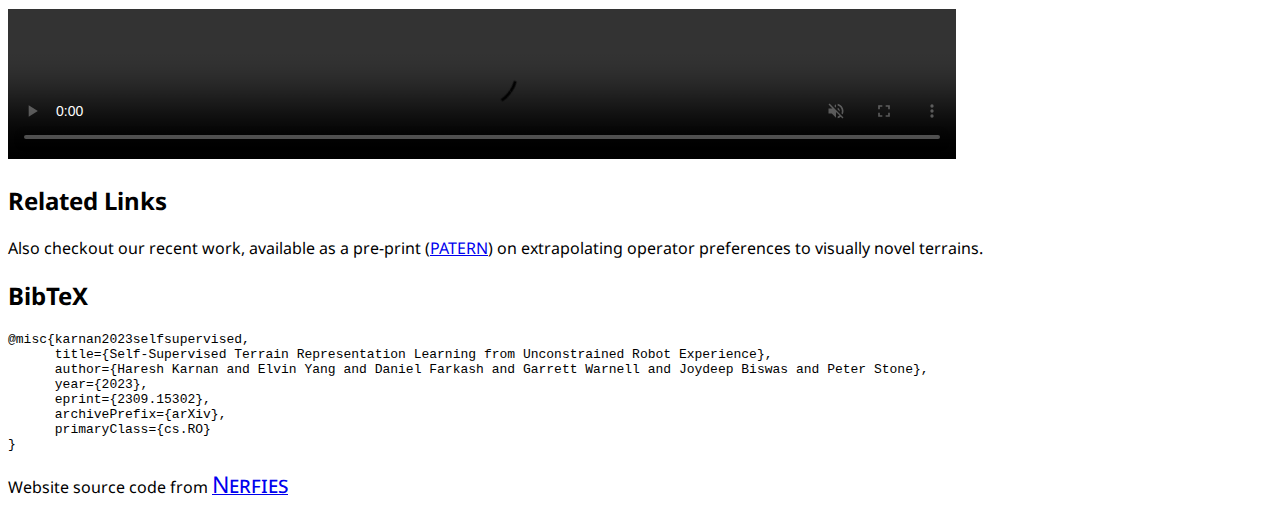
==== commit 68a936b1: "updated website" ====
--- a/index copy.html
+++ b/index copy.html
@@ -32,7 +32,7 @@
   <link rel="stylesheet"
         href="https://cdn.jsdelivr.net/gh/jpswalsh/academicons@1/css/academicons.min.css">
   <link rel="stylesheet" href="./static/css/index.css">
-  <link rel="icon" href="./static/images/favicon.svg">
+  <link rel="icon" href="./static/images/utlogo.png">
 
   <script src="https://ajax.googleapis.com/ajax/libs/jquery/3.5.1/jquery.min.js"></script>
   <script defer src="./static/js/fontawesome.all.min.js"></script>
@@ -52,7 +52,7 @@
   </div>
   <div class="navbar-menu">
     <div class="navbar-start" style="flex-grow: 1; justify-content: center;">
-      <a class="navbar-item" href="https://keunhong.com">
+      <a class="navbar-item" href="https://hareshkarnan.github.io">
       <span class="icon">
           <i class="fas fa-home"></i>
       </span>
@@ -63,17 +63,14 @@
           More Research
         </a>
         <div class="navbar-dropdown">
-          <a class="navbar-item" href="https://hypernerf.github.io">
-            HyperNeRF
+          <a class="navbar-item" href="https://arxiv.org/abs/2309.09912">
+            PATERN
           </a>
-          <a class="navbar-item" href="https://nerfies.github.io">
-            Nerfies
+          <a class="navbar-item" href="https://arxiv.org/abs/2203.15983">
+            VI-IKD
           </a>
-          <a class="navbar-item" href="https://latentfusion.github.io">
-            LatentFusion
-          </a>
-          <a class="navbar-item" href="https://photoshape.github.io">
-            PhotoShape
+          <a class="navbar-item" href="https://arxiv.org/abs/2206.08487">
+            Optim-FKD
           </a>
         </div>
       </div>
@@ -87,30 +84,38 @@
     <div class="container is-max-desktop">
       <div class="columns is-centered">
         <div class="column has-text-centered">
-          <h1 class="title is-1 publication-title">Self-Supervised Terrain Representation Learning from Unconstrained Robot Experience</h1>
+          <h1 class="title is-1 publication-title" style="font-size: 45.01px;">Self-Supervised Terrain Representation Learning from Unconstrained Robot Experience</h1>
           <div class="is-size-5 publication-authors">
             <span class="author-block">
               <a href="https://hareshkarnan.github.io/">Haresh Karnan</a><sup>1</sup>,</span>
             <span class="author-block">
-              Elvin Yang<sup>1</sup>,</span>
+              <a href="https://elvout.github.io/">Elvin Yang</a><sup>1</sup>,</span>
             <span class="author-block">
               Daniel Farkash<sup>2</sup>,
             </span>
             <span class="author-block">
-              Garrett Warnell<sup>2</sup>,
+              Garrett Warnell<sup>1,3</sup>,
             </span>
             <span class="author-block">
               <a href="https://www.joydeepb.com/">Joydeep Biswas</a><sup>1</sup>,
             </span>
             <span class="author-block">
-              <a href="https://www.cs.utexas.edu/~pstone/">Peter Stone</a><sup>1,3</sup>
+              <a href="https://www.cs.utexas.edu/~pstone/">Peter Stone</a><sup>1,4</sup>
             </span>
           </div>
 
           <div class="is-size-6 publication-authors">
             <span class="author-block"><sup>1</sup> University of Texas at Austin,</span>
             <span class="author-block"><sup>2</sup>Cornell University</span>
-            <span class="author-block"><sup>3</sup>Sony AI</span>
+            <span class="author-block"><sup>3</sup>Army Research Laboratory</span>
+            <span class="author-block"><sup>4</sup>Sony AI</span>
+          </div>
+          
+          <div class="column has-text-centered">
+          <img src="./static/images/logos_affiliation.png"
+                 class="interpolation-image"
+                 alt="Interpolate start reference image."
+                 style="width: 65%;"/>
           </div>
 
           <div class="column has-text-centered">
@@ -144,6 +149,16 @@
                   <span>Video</span>
                 </a>
               </span>
+              <!-- Spotlight Link. -->
+              <span class="link-block">
+                <a href="https://www.youtube.com/watch?v=FQJqk7E892o&feature=youtu.be"
+                   class="external-link button is-normal is-rounded is-dark">
+                  <span class="icon">
+                      <i class="fab fa-youtube"></i>
+                  </span>
+                  <span>Spotlight Talk</span>
+                </a>
+              </span>
               <!-- Code Link. -->
               <span class="link-block">
                 <a href="https://github.com/HareshKarnan/sterling_corl23"
@@ -180,14 +195,14 @@
                 type="video/mp4">
       </video>
       <h2 class="subtitle has-text-centered">
-        <span class="dnerf">STERLING</span> is a self-supervised terrain representation learning algorithm that learns from unconstrained multi-modal robot experience
+        <span class="dnerf">sterling</span> is a self-supervised terrain representation learning algorithm that learns from unconstrained multi-modal robot experience
       </h2>
     </div>
   </div>
 </section>
 
 
-<section class="hero is-light is-small">
+<!-- <section class="hero is-light is-small">
   <div class="hero-body">
     <div class="container">
       <div id="results-carousel" class="carousel results-carousel">
@@ -242,7 +257,7 @@
       </div>
     </div>
   </div>
-</section>
+</section> -->
 
 
 <section class="section">
@@ -252,25 +267,135 @@
       <div class="column is-four-fifths">
         <h2 class="title is-3">Abstract</h2>
         <div class="content has-text-justified">
-          Visual terrain-aware navigation is major challenge for autonomous mobile robots. We introduce <span class="dnerf">STERLING</span>, a self-supervised terrain representation learning algorithm that works with unlabelled, unconstrained multi-modal robot experience collected on any robot - without human expertise or engineered specifics. 
+          During off-road navigation, the ability to identify and distinguish terrains, known as <i>terrain-awareness</i> is crucial for autonomous mobile robots. Current approaches that provide robots with this awareness either rely on labeled data which is expensive to collect, engineered features and cost functions that may not generalize, or expert human demonstrations which may not be available. Towards endowing robots with terrain awareness without these limitations, we introduce <span class="dnerf">sterling</span>, a novel approach for learning terrain representations that relies solely on easy-to-collect, unconstrained (e.g., non-expert), and unlabeled robot experience, with no additional constraints on data collection.
         </div>
       </div>
     </div>
     <!--/ Abstract. -->
 
-    <!-- Paper video. -->
+    <!-- Unconstrained Robot Experience. -->
     <div class="columns is-centered has-text-centered">
       <div class="column is-four-fifths">
-        <h2 class="title is-3">Video</h2>
+        <h2 class="title is-5">Learning with Unconstrained Robot Experience</h2>
+
+        <div class="content has-text-justified">
+        <span class="dnerf">sterling</span> learns terrain representations from unconstrained, unlabeled robot experiences collected using any navigation policy. Compared to requiring a human expert to provide teleoperated demonstrations and labels, collecting this type of robot experience is cheap and easy, thereby providing a scalable pathway to data collection and system improvement.
+        </div>
+        <video poster="" id="mask" autoplay controls muted loop playsinline height="100%">
+          <source src="./static/videos/sterling_intro.m4v"
+                  type="video/mp4">
+        </video>
+      </div>
+    </div>
+
+    <div class="spacer"> </div>
+    <!--/ Unconstrained Robot Experience. -->
+
+
+
+    <!-- <div class="columns is-centered has-text-centered">
+      <div class="column is-four-fifths">
+        <h2 class="title is-5">Offline Pre-Processing</h2>
+
+        <div class="content has-text-justified">
+        <span class="dnerf">sterling</span> learns terrain representations from unconstrained, unlabeled robot experiences collected using any navigation policy. Compared to requiring a human expert to provide teleoperated demonstrations and labels, collecting this type of robot experience is cheap and easy, thereby providing a scalable pathway to data collection and system improvement.
+        </div>
+        <video poster="" id="mask" autoplay controls muted loop playsinline width="360" height="240">
+          <source src="./static/videos/sterling_representations.mp4"
+                  type="video/mp4">
+        </video>
+      </div>
+    </div> -->
+
+    <!-- Offline Pre-Processing. -->
+<div class="columns is-centered has-text-centered">
+  <div class="column is-four-fifths">
+      <h2 class="title is-4">Offline Pre-Processing</h2>
+
+      <div class="columns">
+          <!-- Text Column on the Left -->
+          <div class="column">
+              <div class="content has-text-justified">
+                  <span class="dnerf">sterling</span> pre-processes robot experience offline, obtaining both visual and non-visual observations of traversed terrains. Visual patches of the terrain at a particular location are extracted from multiple past viewpoints and are paired with inertial, proprioceptive, and tactile observations at the same location.  
+              </div>
+          </div>
+
+          <!-- Video Column on the Right -->
+          <div class="column">
+              <video poster="" id="mask" autoplay controls muted loop playsinline width="360" height="240">
+                  <source src="./static/videos/offline_preprocessing.mp4" type="video/mp4">
+              </video>
+          </div>
+      </div>
+  </div>
+</div>
+<!--/ Offline Pre-Processing. -->
+
+<!-- Offline Pre-Processing. -->
+<div class="columns is-centered has-text-centered">
+  <div class="column is-four-fifths">
+      <h2 class="title is-4">Non-Contrastive Self-Supervised Representation Learning</h2>
+
+      <div class="columns">
+        <!-- Video Column on the Left -->
+        <div class="column">
+          <img src="./static/images/sterling_arch.png"
+                 class="interpolation-image"
+                 alt="Interpolate start reference image."/>
+      </div>
+
+          <!-- Text Column on the Right -->
+          <div class="column">
+              <div class="content has-text-justified">
+                  <span class="dnerf">sterling</span> performs non-contrastive representation learning based on the VICReg framework and employs two novel self-supervision objectives, namely <b>viewpoint-invariance</b> and <b>multimodal-correlation</b> objectives to learn relevant terrain representations in a self-supervised way with no expert human annotations or demonstrations required.
+              </div>
+          </div>
+
+          
+      </div>
+  </div>
+</div>
+<!--/ Offline Pre-Processing. -->
+
+
+    <!-- Paper video. -->
+    <div class="columns is-centered has-text-centered trail-deployment-section">
+      <div class="column is-four-fifths">
+        <h2 class="title is-3">Qualitative Study - Trail Deployment</h2>
         <div class="publication-video">
-          <iframe src="https://www.youtube.com/embed/MrKrnHhk8IA?rel=0&amp;showinfo=0"
+          <iframe src="https://www.youtube.com/embed/dQb1XzocdtE?rel=0&amp;showinfo=0&amp;vq=hd1080&amp;autoplay=1"
                   frameborder="0" allow="autoplay; encrypted-media" allowfullscreen></iframe>
         </div>
+        
+        <h4 class="content has-text-justified" style="font-size: 15px;">
+          We deployed <span class="dnerf">sterling</span> on a 3-mile off-road trail in Austin, TX to qualitatively evaluate it on the task of <b>preference-aligned</b> navigation. Trained with only a few minutes of robot experience, <span class="dnerf">sterling</span> features enable the robot to successfully complete the trail with minimal human intervention.
+        </h4>
       </div>
     </div>
     <!--/ Paper video. -->
   </div>
 </section>
+
+<div class="columns is-centered has-text-centered">
+
+<div class="column is-four-fifths">
+  <h2 class="title is-3">Quantitative Study</h2>
+  
+  <h4 class="subtitle has-text-justified" style="font-size: 15px;">
+    We evaluate <span class="dnerf">sterling</span> in 6 different outdoor environments within the UT Austin campus with 8 different terrains, against other SOTA baseline methods. We use the <b>success-rate</b> metric to quantify operator preference-alignment of all methods. 
+  </h4>
+
+    <img src="./static/images/robot_expts_big.png"
+                 class="interpolation-image"
+                 alt="Interpolate start reference image."/>
+    <div class="content has-text-justified">
+   Trajectories traced by different approaches in 5 environments containing 8 different terrains. The operator preferences are shown above. We see that <span class="dnerf">sterling</span> navigates in an operator-preference aligned manner, by preferring cement sidewalk, red bricks, pebble sidewalk, and yellow bricks over mulch, grass, marble rocks, and bush, outperforming other baselines and performing on-par with the Fully-Supervised approach.
+    </div>
+</div>
+
+</div>
+
+
 
 
 <section class="section">
@@ -281,13 +406,12 @@
       <!-- Visual Effects. -->
       <div class="column">
         <div class="content">
-          <h2 class="title is-3">Visual Effects</h2>
+          <h2 class="title is-3">Segmentation-based Baseline</h2>
           <p>
-            Using <i>nerfies</i> you can create fun visual effects. This Dolly zoom effect
-            would be impossible without nerfies since it would require going through a wall.
+            Segmentation-based approach do not scale well to all terrains seen in the real world, and need additional human annotations to be collected for each new terrain.
           </p>
           <video id="dollyzoom" autoplay controls muted loop playsinline height="100%">
-            <source src="./static/videos/dollyzoom-stacked.mp4"
+            <source src="./static/videos/segmentation_based.m4v"
                     type="video/mp4">
           </video>
         </div>
@@ -296,12 +420,11 @@
 
       <!-- Matting. -->
       <div class="column">
-        <h2 class="title is-3">Matting</h2>
+        <h2 class="title is-3">STERLING</h2>
         <div class="columns is-centered">
           <div class="column content">
             <p>
-              As a byproduct of our method, we can also solve the matting problem by ignoring
-              samples that fall outside of a bounding box during rendering.
+              <span class="dnerf">sterling</span> learns representations in a self-supervised manner and hence can easily adapt to terrains in the real world.
             </p>
             <video id="matting-video" controls playsinline height="100%">
               <source src="./static/videos/matting.mp4"
@@ -386,20 +509,7 @@
 
         <div class="content has-text-justified">
           <p>
-            There's a lot of excellent work that was introduced around the same time as ours.
-          </p>
-          <p>
-            <a href="https://arxiv.org/abs/2104.09125">Progressive Encoding for Neural Optimization</a> introduces an idea similar to our windowed position encoding for coarse-to-fine optimization.
-          </p>
-          <p>
-            <a href="https://www.albertpumarola.com/research/D-NeRF/index.html">D-NeRF</a> and <a href="https://gvv.mpi-inf.mpg.de/projects/nonrigid_nerf/">NR-NeRF</a>
-            both use deformation fields to model non-rigid scenes.
-          </p>
-          <p>
-            Some works model videos with a NeRF by directly modulating the density, such as <a href="https://video-nerf.github.io/">Video-NeRF</a>, <a href="https://www.cs.cornell.edu/~zl548/NSFF/">NSFF</a>, and <a href="https://neural-3d-video.github.io/">DyNeRF</a>
-          </p>
-          <p>
-            There are probably many more by the time you are reading this. Check out <a href="https://dellaert.github.io/NeRF/">Frank Dellart's survey on recent NeRF papers</a>, and <a href="https://github.com/yenchenlin/awesome-NeRF">Yen-Chen Lin's curated list of NeRF papers</a>.
+            Also checkout our recent work, available as a pre-print (<a href="https://arxiv.org/abs/2309.09912">PATERN</a>) on extrapolating operator preferences to visually novel terrains.
           </p>
         </div>
       </div>
@@ -413,11 +523,14 @@
 <section class="section" id="BibTeX">
   <div class="container is-max-desktop content">
     <h2 class="title">BibTeX</h2>
-    <pre><code>@article{park2021nerfies,
-  author    = {Park, Keunhong and Sinha, Utkarsh and Barron, Jonathan T. and Bouaziz, Sofien and Goldman, Dan B and Seitz, Steven M. and Martin-Brualla, Ricardo},
-  title     = {Nerfies: Deformable Neural Radiance Fields},
-  journal   = {ICCV},
-  year      = {2021},
+    
+    <pre><code>@misc{karnan2023selfsupervised,
+      title={Self-Supervised Terrain Representation Learning from Unconstrained Robot Experience}, 
+      author={Haresh Karnan and Elvin Yang and Daniel Farkash and Garrett Warnell and Joydeep Biswas and Peter Stone},
+      year={2023},
+      eprint={2309.15302},
+      archivePrefix={arXiv},
+      primaryClass={cs.RO}
 }</code></pre>
   </div>
 </section>
@@ -427,10 +540,10 @@
   <div class="container">
     <div class="content has-text-centered">
       <a class="icon-link"
-         href="./static/videos/nerfies_paper.pdf">
+         href="https://openreview.net/pdf?id=VLihM67Wdi6">
         <i class="fas fa-file-pdf"></i>
       </a>
-      <a class="icon-link" href="https://github.com/keunhong" class="external-link" disabled>
+      <a class="icon-link" href="https://github.com/HareshKarnan/sterling_corl23" class="external-link" disabled>
         <i class="fab fa-github"></i>
       </a>
     </div>
@@ -438,16 +551,8 @@
       <div class="column is-8">
         <div class="content">
           <p>
-            This website is licensed under a <a rel="license"
-                                                href="http://creativecommons.org/licenses/by-sa/4.0/">Creative
-            Commons Attribution-ShareAlike 4.0 International License</a>.
-          </p>
-          <p>
-            This means you are free to borrow the <a
-              href="https://github.com/nerfies/nerfies.github.io">source code</a> of this website,
-            we just ask that you link back to this page in the footer.
-            Please remember to remove the analytics code included in the header of the website which
-            you do not want on your website.
+            Website source code from <a
+              href="https://github.com/nerfies/nerfies.github.io"><span class="dnerf">Nerfies</span></a> 
           </p>
         </div>
       </div>
--- a/static/css/index.css
+++ b/static/css/index.css
@@ -0,0 +1,159 @@
+body {
+  font-family: 'Noto Sans', sans-serif;
+}
+
+
+.footer .icon-link {
+    font-size: 25px;
+    color: #000;
+}
+
+.link-block a {
+    margin-top: 5px;
+    margin-bottom: 5px;
+}
+
+.trail-deployment-section {
+  margin-top: 20px;  /* or whatever space you desire */
+}
+
+.dnerf {
+  font-size: 23px;
+  font-variant: small-caps;
+}
+
+
+.teaser .hero-body {
+  padding-top: 0;
+  padding-bottom: 3rem;
+}
+
+.teaser {
+  font-family: 'Google Sans', sans-serif;
+}
+
+.publication-banner {
+  max-height: parent;
+
+}
+
+.publication-banner video {
+  position: relative;
+  left: auto;
+  top: auto;
+  transform: none;
+  object-fit: fit;
+}
+
+.publication-header .hero-body {
+}
+
+.publication-title {
+    font-size: 40px;
+    font-family: 'Google Sans', sans-serif;
+}
+
+.publication-authors {
+    font-family: 'Google Sans', sans-serif;
+}
+
+.publication-venue {
+    color: #555;
+    width: fit-content;
+    font-weight: bold;
+}
+
+.publication-awards {
+    color: #ff3860;
+    width: fit-content;
+    font-weight: bolder;
+}
+
+.publication-authors {
+}
+
+.publication-authors a {
+   color: hsl(204, 86%, 53%) !important;
+}
+
+.publication-authors a:hover {
+    text-decoration: underline;
+}
+
+.author-block {
+  display: inline-block;
+}
+
+.publication-banner img {
+}
+
+.publication-authors {
+  /*color: #4286f4;*/
+}
+
+.publication-video {
+    position: relative;
+    width: 100%;
+    height: 0;
+    padding-bottom: 56.25%;
+
+    overflow: hidden;
+    border-radius: 10px !important;
+}
+
+.publication-video iframe {
+    position: absolute;
+    top: 0;
+    left: 0;
+    width: 100%;
+    height: 100%;
+}
+
+.publication-body img {
+}
+
+.results-carousel {
+  overflow: hidden;
+}
+
+.results-carousel .item {
+  margin: 5px;
+  overflow: hidden;
+  border: 1px solid #bbb;
+  border-radius: 10px;
+  padding: 0;
+  font-size: 0;
+}
+
+.results-carousel video {
+  margin: 0;
+}
+
+
+.interpolation-panel {
+  background: #f5f5f5;
+  border-radius: 10px;
+}
+
+.interpolation-panel .interpolation-image {
+  width: 100%;
+  border-radius: 5px;
+}
+
+.interpolation-video-column {
+}
+
+.interpolation-panel .slider {
+  margin: 0 !important;
+}
+
+.interpolation-panel .slider {
+  margin: 0 !important;
+}
+
+#interpolation-image-wrapper {
+  width: 100%;
+}
+#interpolation-image-wrapper img {
+  border-radius: 5px;
+}
